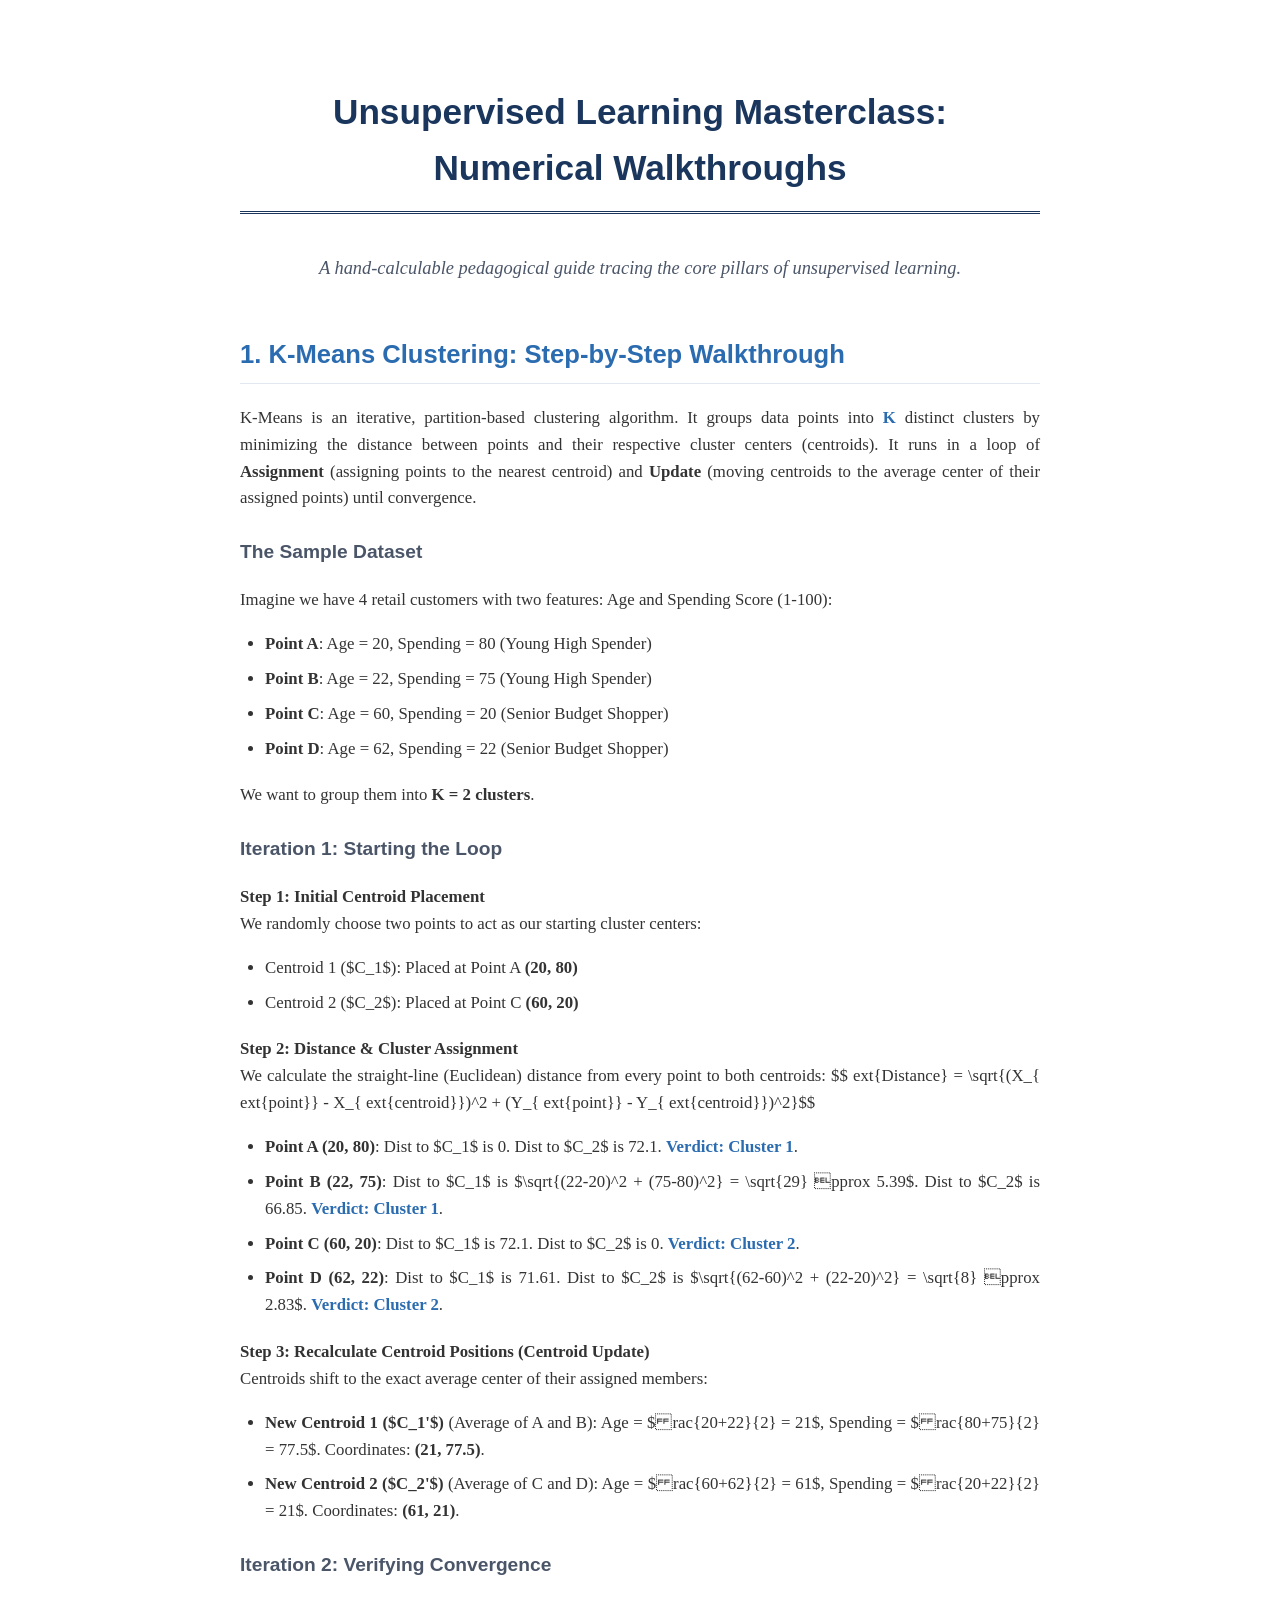
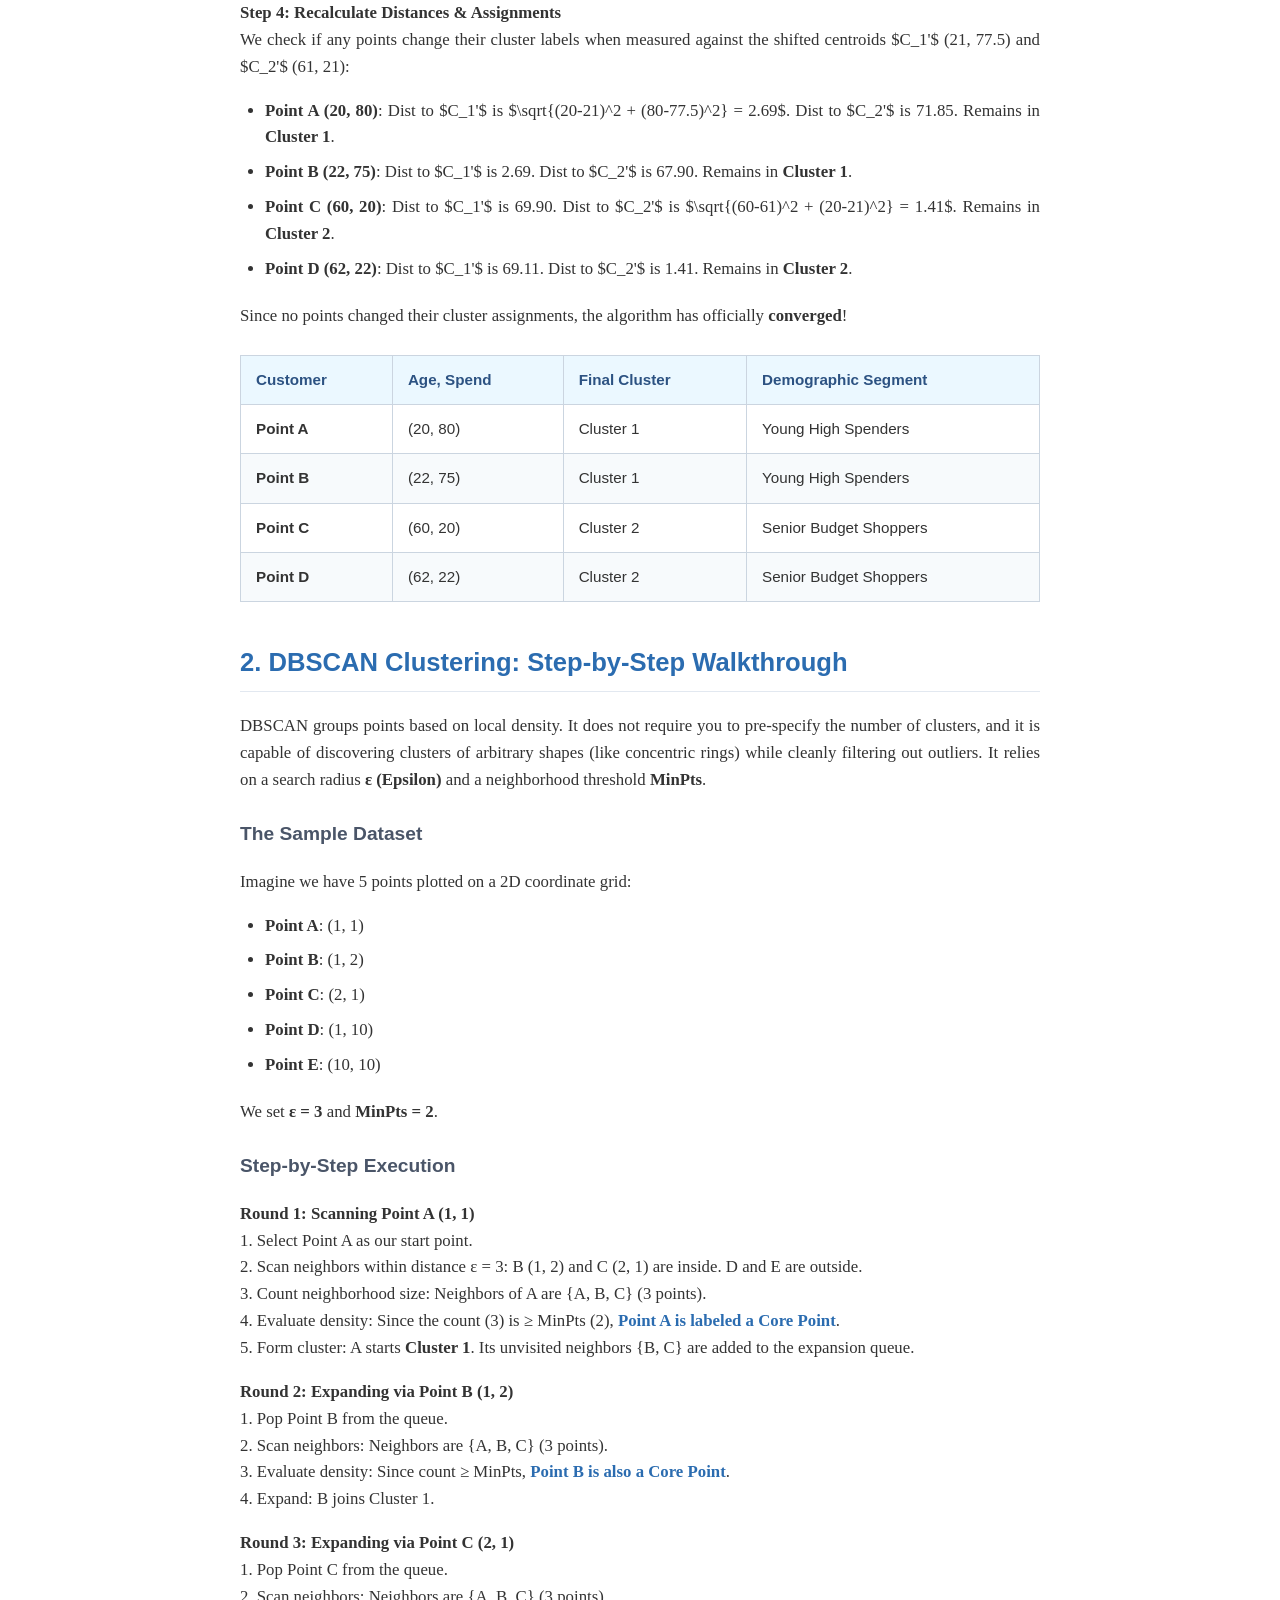
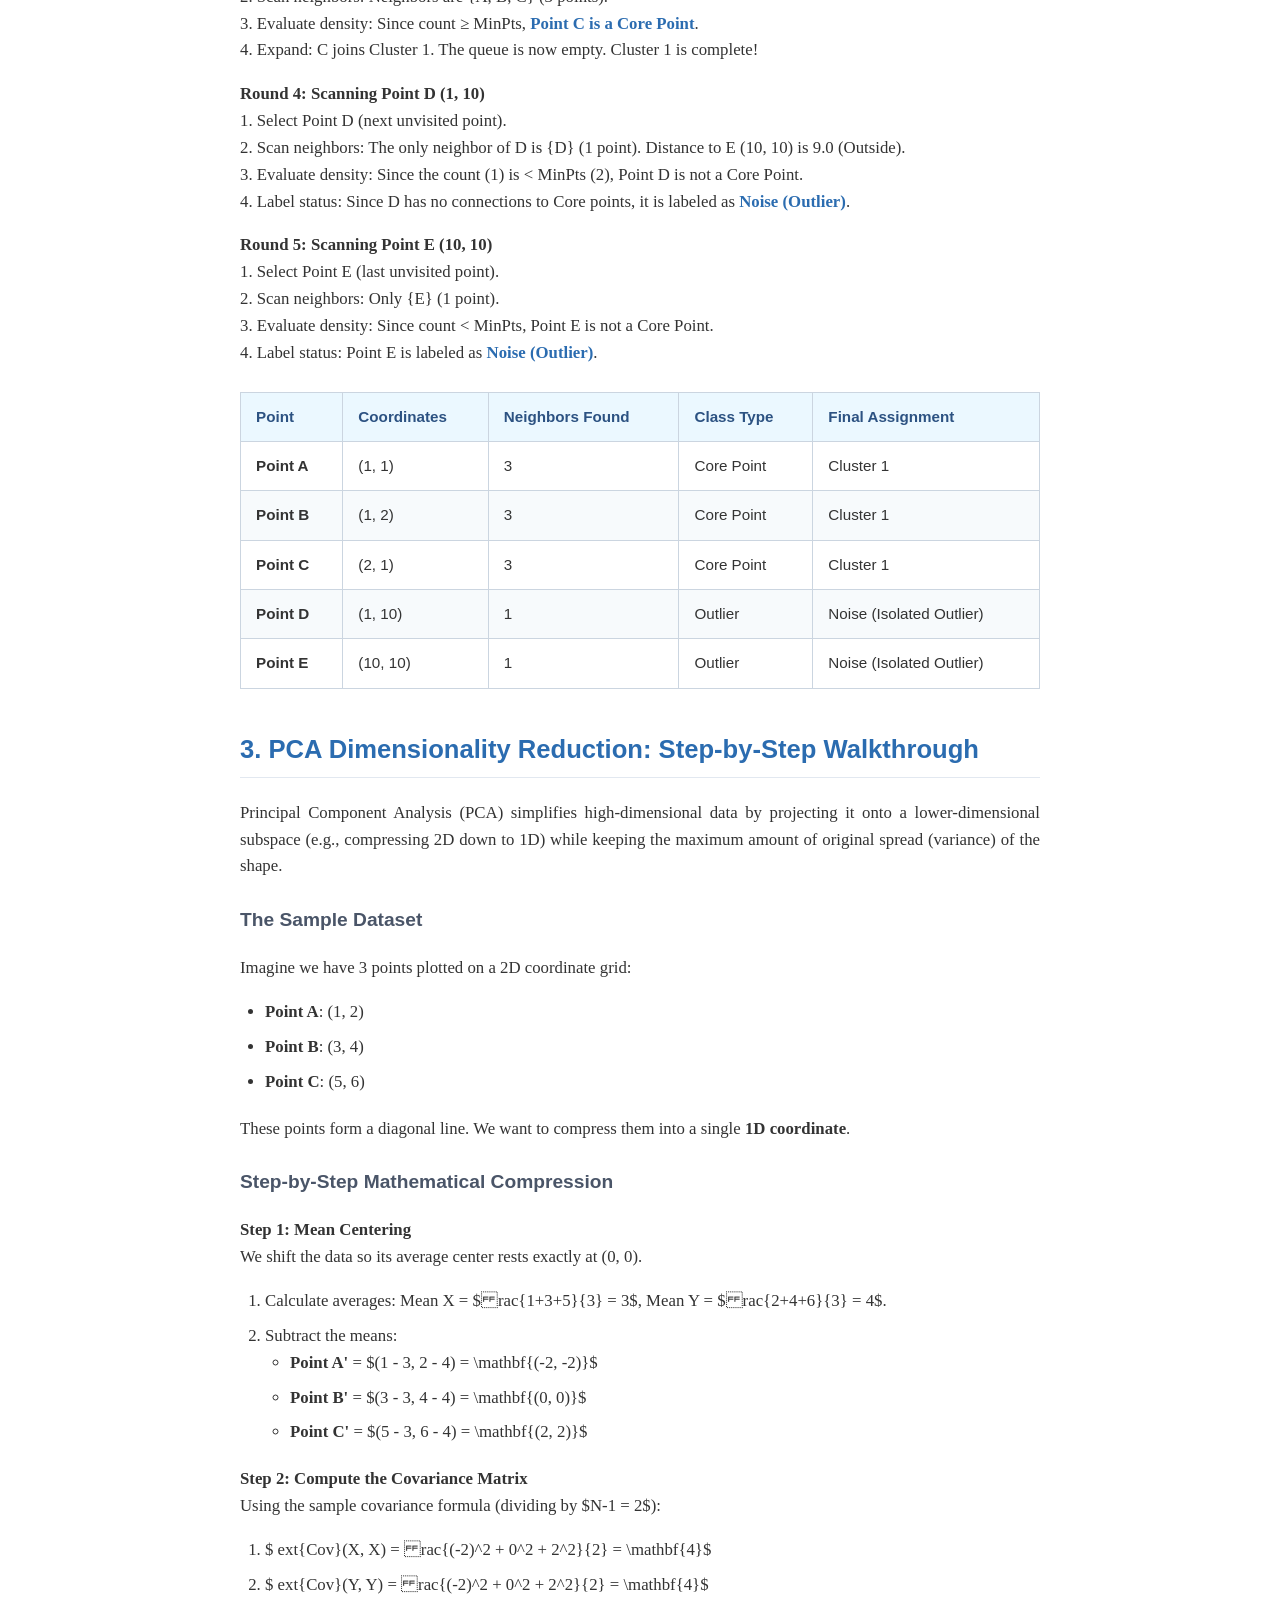
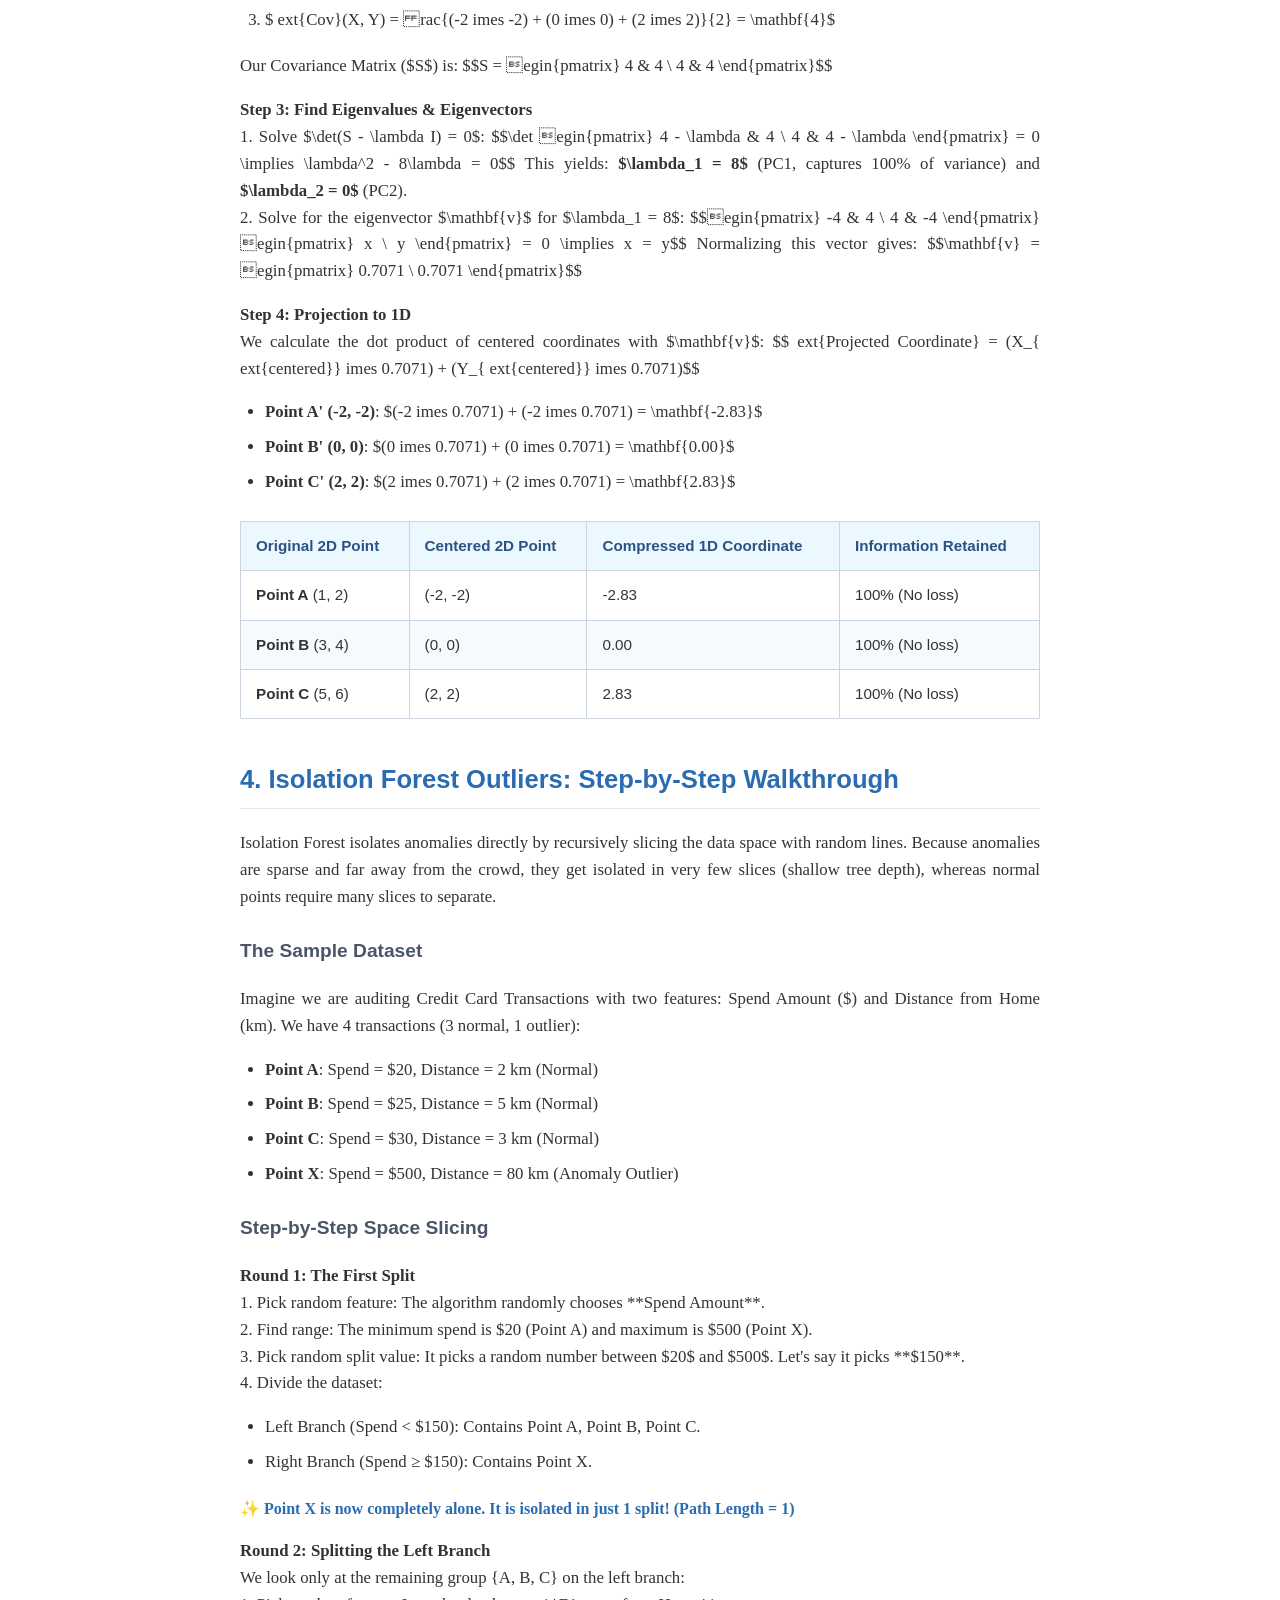
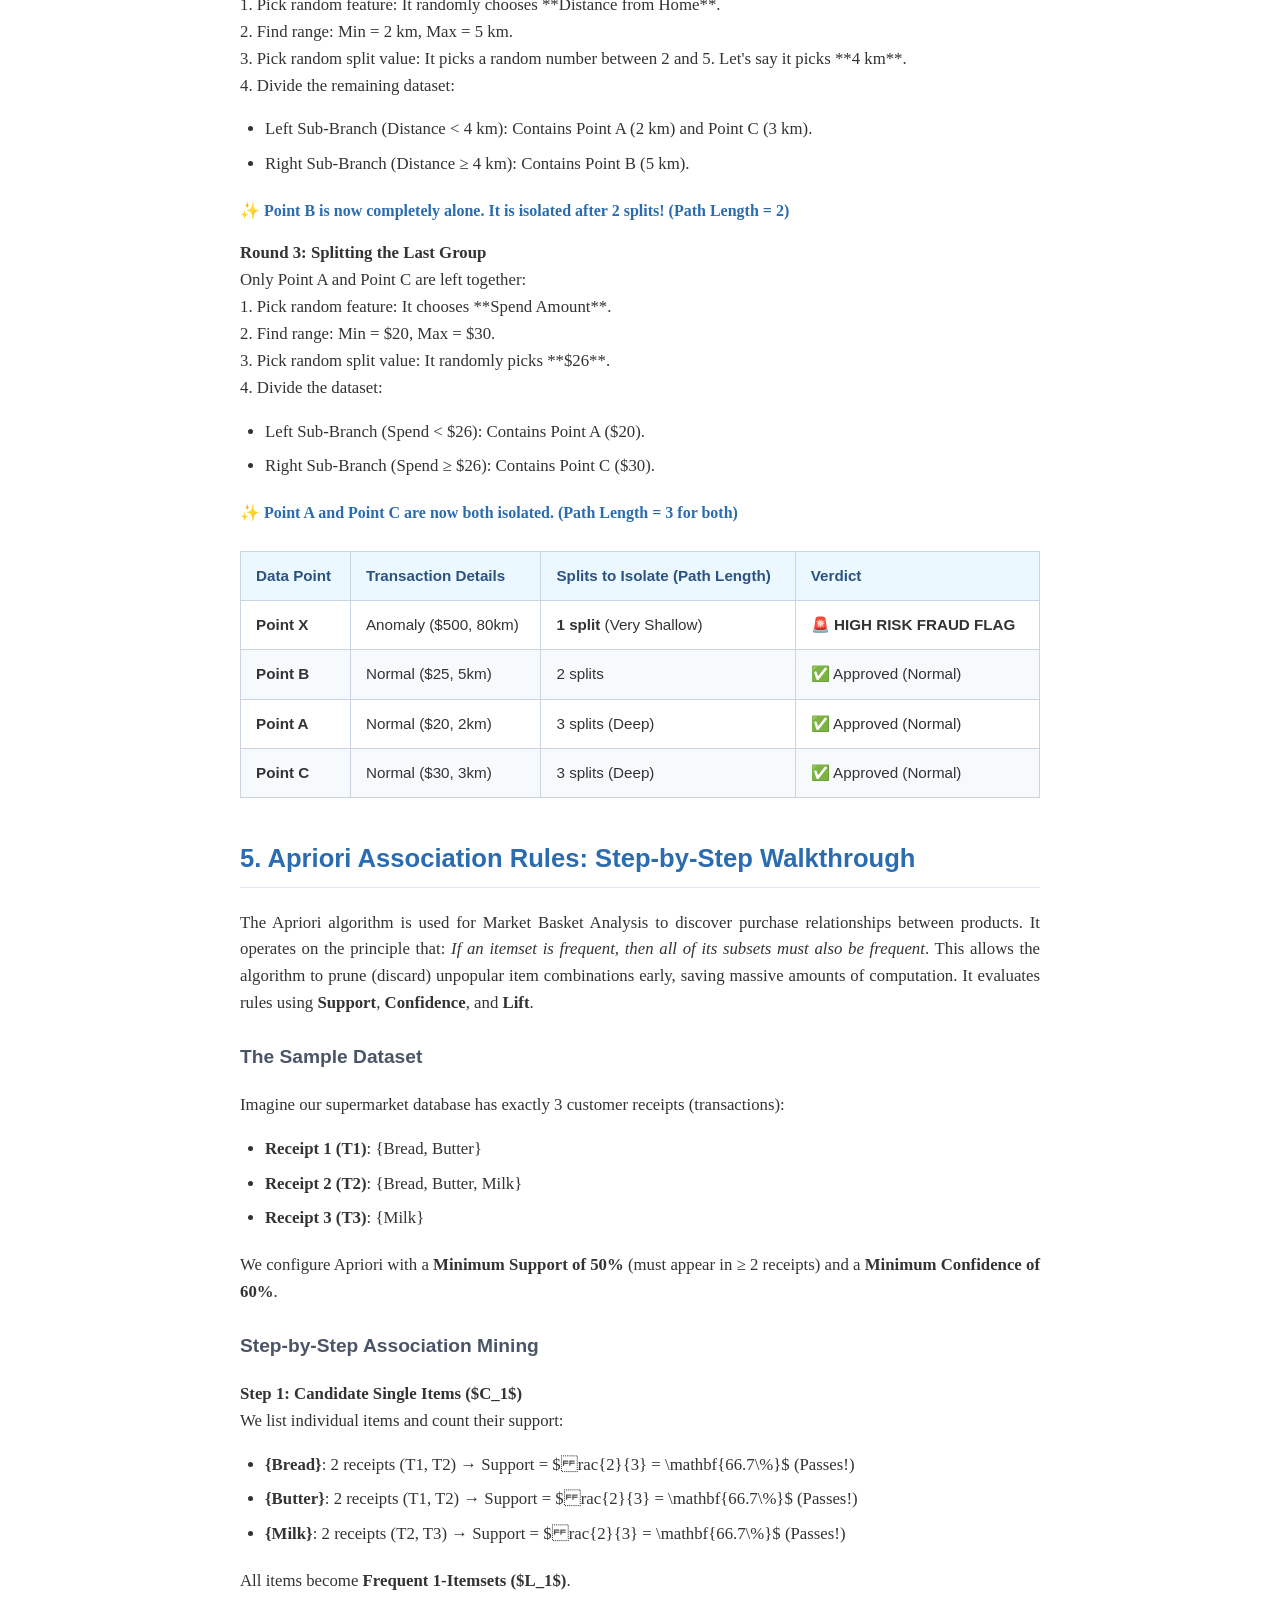
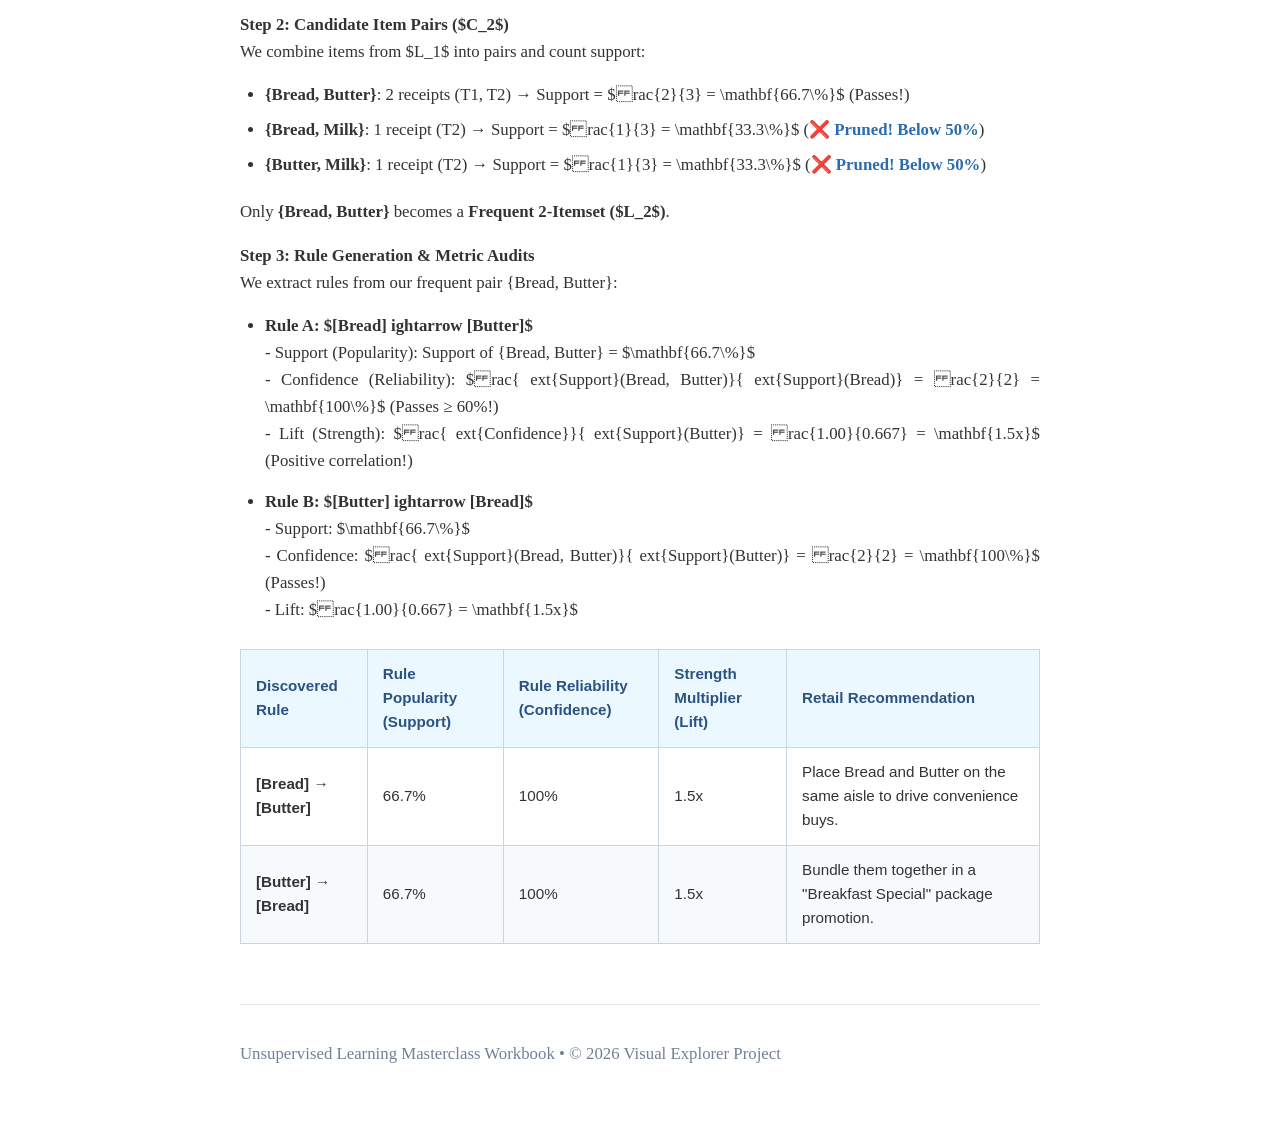
==== Unsupervised_Learning_Walkthroughs.html @ 0e4c9e14 "Initial commit: Complete Unsupervised Learning Explorer suite" ====
<!DOCTYPE html>
<html lang="en">
<head>
    <meta charset="UTF-8">
    <title>Unsupervised Learning Masterclass: Numerical Walkthroughs</title>
    <style>
        body {
            font-family: 'Georgia', 'Times New Roman', serif;
            line-height: 1.6;
            color: #333333;
            max-width: 800px;
            margin: 40px auto;
            padding: 20px;
            background-color: #ffffff;
        }
        h1 {
            font-family: 'Arial', sans-serif;
            color: #1a365d;
            text-align: center;
            border-bottom: 3px double #1a365d;
            padding-bottom: 15px;
            font-size: 2.2rem;
            margin-bottom: 40px;
        }
        h2 {
            font-family: 'Arial', sans-serif;
            color: #2b6cb0;
            border-bottom: 1px solid #e2e8f0;
            padding-bottom: 8px;
            margin-top: 40px;
            font-size: 1.6rem;
        }
        h3 {
            font-family: 'Arial', sans-serif;
            color: #4a5568;
            margin-top: 25px;
            font-size: 1.2rem;
        }
        p, li {
            font-size: 1.05rem;
            text-align: justify;
        }
        ul, ol {
            margin-bottom: 20px;
            padding-left: 25px;
        }
        li {
            margin-bottom: 8px;
        }
        .highlight {
            font-weight: bold;
            color: #2b6cb0;
        }
        .alert {
            background-color: #f7fafc;
            border-left: 4px solid #4299e1;
            padding: 15px;
            margin: 20px 0;
            font-style: italic;
        }
        table {
            width: 100%;
            border-collapse: collapse;
            margin: 25px 0;
            font-family: 'Arial', sans-serif;
            font-size: 0.95rem;
        }
        th, td {
            border: 1px solid #cbd5e0;
            padding: 12px 15px;
            text-align: left;
        }
        th {
            background-color: #ebf8ff;
            color: #2c5282;
            font-weight: bold;
        }
        tr:nth-child(even) {
            background-color: #f7fafc;
        }
        .page-break {
            page-break-before: always;
        }
        .footer {
            margin-top: 60px;
            text-align: center;
            font-size: 0.85rem;
            color: #718096;
            border-top: 1px solid #e2e8f0;
            padding-top: 20px;
        }
    </style>
</head>
<body>

    <h1>Unsupervised Learning Masterclass:<br>Numerical Walkthroughs</h1>
    
    <p style="font-size: 1.15rem; text-align: center; font-style: italic; color: #4a5568; margin-bottom: 50px;">
        A hand-calculable pedagogical guide tracing the core pillars of unsupervised learning.
    </p>

    <!-- SECTION 1: K-MEANS -->
    <h2>1. K-Means Clustering: Step-by-Step Walkthrough</h2>
    <p>
        K-Means is an iterative, partition-based clustering algorithm. It groups data points into 
        <span class="highlight">K</span> distinct clusters by minimizing the distance between points and their respective 
        cluster centers (centroids). It runs in a loop of <strong>Assignment</strong> (assigning points to the nearest centroid) 
        and <strong>Update</strong> (moving centroids to the average center of their assigned points) until convergence.
    </p>
    
    <h3>The Sample Dataset</h3>
    <p>Imagine we have 4 retail customers with two features: Age and Spending Score (1-100):</p>
    <ul>
        <li><strong>Point A</strong>: Age = 20, Spending = 80 (Young High Spender)</li>
        <li><strong>Point B</strong>: Age = 22, Spending = 75 (Young High Spender)</li>
        <li><strong>Point C</strong>: Age = 60, Spending = 20 (Senior Budget Shopper)</li>
        <li><strong>Point D</strong>: Age = 62, Spending = 22 (Senior Budget Shopper)</li>
    </ul>
    <p>We want to group them into <strong>K = 2 clusters</strong>.</p>

    <h3>Iteration 1: Starting the Loop</h3>
    <p><strong>Step 1: Initial Centroid Placement</strong><br>
       We randomly choose two points to act as our starting cluster centers:
    </p>
    <ul>
        <li>Centroid 1 ($C_1$): Placed at Point A <strong>(20, 80)</strong></li>
        <li>Centroid 2 ($C_2$): Placed at Point C <strong>(60, 20)</strong></li>
    </ul>

    <p><strong>Step 2: Distance & Cluster Assignment</strong><br>
       We calculate the straight-line (Euclidean) distance from every point to both centroids:
       $$	ext{Distance} = \sqrt{(X_{	ext{point}} - X_{	ext{centroid}})^2 + (Y_{	ext{point}} - Y_{	ext{centroid}})^2}$$
    </p>
    <ul>
        <li><strong>Point A (20, 80)</strong>: Dist to $C_1$ is 0. Dist to $C_2$ is 72.1. <span class="highlight">Verdict: Cluster 1</span>.</li>
        <li><strong>Point B (22, 75)</strong>: Dist to $C_1$ is $\sqrt{(22-20)^2 + (75-80)^2} = \sqrt{29} pprox 5.39$. Dist to $C_2$ is 66.85. <span class="highlight">Verdict: Cluster 1</span>.</li>
        <li><strong>Point C (60, 20)</strong>: Dist to $C_1$ is 72.1. Dist to $C_2$ is 0. <span class="highlight">Verdict: Cluster 2</span>.</li>
        <li><strong>Point D (62, 22)</strong>: Dist to $C_1$ is 71.61. Dist to $C_2$ is $\sqrt{(62-60)^2 + (22-20)^2} = \sqrt{8} pprox 2.83$. <span class="highlight">Verdict: Cluster 2</span>.</li>
    </ul>

    <p><strong>Step 3: Recalculate Centroid Positions (Centroid Update)</strong><br>
       Centroids shift to the exact average center of their assigned members:
    </p>
    <ul>
        <li><strong>New Centroid 1 ($C_1'$)</strong> (Average of A and B): Age = $rac{20+22}{2} = 21$, Spending = $rac{80+75}{2} = 77.5$. Coordinates: <strong>(21, 77.5)</strong>.</li>
        <li><strong>New Centroid 2 ($C_2'$)</strong> (Average of C and D): Age = $rac{60+62}{2} = 61$, Spending = $rac{20+22}{2} = 21$. Coordinates: <strong>(61, 21)</strong>.</li>
    </ul>

    <h3>Iteration 2: Verifying Convergence</h3>
    <p><strong>Step 4: Recalculate Distances & Assignments</strong><br>
       We check if any points change their cluster labels when measured against the shifted centroids $C_1'$ (21, 77.5) and $C_2'$ (61, 21):
    </p>
    <ul>
        <li><strong>Point A (20, 80)</strong>: Dist to $C_1'$ is $\sqrt{(20-21)^2 + (80-77.5)^2} = 2.69$. Dist to $C_2'$ is 71.85. Remains in <strong>Cluster 1</strong>.</li>
        <li><strong>Point B (22, 75)</strong>: Dist to $C_1'$ is 2.69. Dist to $C_2'$ is 67.90. Remains in <strong>Cluster 1</strong>.</li>
        <li><strong>Point C (60, 20)</strong>: Dist to $C_1'$ is 69.90. Dist to $C_2'$ is $\sqrt{(60-61)^2 + (20-21)^2} = 1.41$. Remains in <strong>Cluster 2</strong>.</li>
        <li><strong>Point D (62, 22)</strong>: Dist to $C_1'$ is 69.11. Dist to $C_2'$ is 1.41. Remains in <strong>Cluster 2</strong>.</li>
    </ul>

    <p>Since no points changed their cluster assignments, the algorithm has officially <strong>converged</strong>!</p>

    <table>
        <thead>
            <tr>
                <th>Customer</th>
                <th>Age, Spend</th>
                <th>Final Cluster</th>
                <th>Demographic Segment</th>
            </tr>
        </thead>
        <tbody>
            <tr>
                <td><strong>Point A</strong></td>
                <td>(20, 80)</td>
                <td>Cluster 1</td>
                <td>Young High Spenders</td>
            </tr>
            <tr>
                <td><strong>Point B</strong></td>
                <td>(22, 75)</td>
                <td>Cluster 1</td>
                <td>Young High Spenders</td>
            </tr>
            <tr>
                <td><strong>Point C</strong></td>
                <td>(60, 20)</td>
                <td>Cluster 2</td>
                <td>Senior Budget Shoppers</td>
            </tr>
            <tr>
                <td><strong>Point D</strong></td>
                <td>(62, 22)</td>
                <td>Cluster 2</td>
                <td>Senior Budget Shoppers</td>
            </tr>
        </tbody>
    </table>

    <div class="page-break"></div>

    <!-- SECTION 2: DBSCAN -->
    <h2>2. DBSCAN Clustering: Step-by-Step Walkthrough</h2>
    <p>
        DBSCAN groups points based on local density. It does not require you to pre-specify the number of clusters, 
        and it is capable of discovering clusters of arbitrary shapes (like concentric rings) while cleanly filtering out outliers.
        It relies on a search radius <strong>&epsilon; (Epsilon)</strong> and a neighborhood threshold <strong>MinPts</strong>.
    </p>
    
    <h3>The Sample Dataset</h3>
    <p>Imagine we have 5 points plotted on a 2D coordinate grid:</p>
    <ul>
        <li><strong>Point A</strong>: (1, 1)</li>
        <li><strong>Point B</strong>: (1, 2)</li>
        <li><strong>Point C</strong>: (2, 1)</li>
        <li><strong>Point D</strong>: (1, 10)</li>
        <li><strong>Point E</strong>: (10, 10)</li>
    </ul>
    <p>We set <strong>&epsilon; = 3</strong> and <strong>MinPts = 2</strong>.</p>

    <h3>Step-by-Step Execution</h3>
    <p><strong>Round 1: Scanning Point A (1, 1)</strong><br>
       1. Select Point A as our start point.<br>
       2. Scan neighbors within distance &epsilon; = 3: B (1, 2) and C (2, 1) are inside. D and E are outside.<br>
       3. Count neighborhood size: Neighbors of A are {A, B, C} (3 points).<br>
       4. Evaluate density: Since the count (3) is &ge; MinPts (2), <span class="highlight">Point A is labeled a Core Point</span>.<br>
       5. Form cluster: A starts <strong>Cluster 1</strong>. Its unvisited neighbors {B, C} are added to the expansion queue.
    </p>
    
    <p><strong>Round 2: Expanding via Point B (1, 2)</strong><br>
       1. Pop Point B from the queue.<br>
       2. Scan neighbors: Neighbors are {A, B, C} (3 points).<br>
       3. Evaluate density: Since count &ge; MinPts, <span class="highlight">Point B is also a Core Point</span>.<br>
       4. Expand: B joins Cluster 1.
    </p>

    <p><strong>Round 3: Expanding via Point C (2, 1)</strong><br>
       1. Pop Point C from the queue.<br>
       2. Scan neighbors: Neighbors are {A, B, C} (3 points).<br>
       3. Evaluate density: Since count &ge; MinPts, <span class="highlight">Point C is a Core Point</span>.<br>
       4. Expand: C joins Cluster 1. The queue is now empty. Cluster 1 is complete!
    </p>

    <p><strong>Round 4: Scanning Point D (1, 10)</strong><br>
       1. Select Point D (next unvisited point).<br>
       2. Scan neighbors: The only neighbor of D is {D} (1 point). Distance to E (10, 10) is 9.0 (Outside).<br>
       3. Evaluate density: Since the count (1) is < MinPts (2), Point D is not a Core Point.<br>
       4. Label status: Since D has no connections to Core points, it is labeled as <span class="highlight">Noise (Outlier)</span>.
    </p>

    <p><strong>Round 5: Scanning Point E (10, 10)</strong><br>
       1. Select Point E (last unvisited point).<br>
       2. Scan neighbors: Only {E} (1 point).<br>
       3. Evaluate density: Since count < MinPts, Point E is not a Core Point.<br>
       4. Label status: Point E is labeled as <span class="highlight">Noise (Outlier)</span>.
    </p>

    <table>
        <thead>
            <tr>
                <th>Point</th>
                <th>Coordinates</th>
                <th>Neighbors Found</th>
                <th>Class Type</th>
                <th>Final Assignment</th>
            </tr>
        </thead>
        <tbody>
            <tr>
                <td><strong>Point A</strong></td>
                <td>(1, 1)</td>
                <td>3</td>
                <td>Core Point</td>
                <td>Cluster 1</td>
            </tr>
            <tr>
                <td><strong>Point B</strong></td>
                <td>(1, 2)</td>
                <td>3</td>
                <td>Core Point</td>
                <td>Cluster 1</td>
            </tr>
            <tr>
                <td><strong>Point C</strong></td>
                <td>(2, 1)</td>
                <td>3</td>
                <td>Core Point</td>
                <td>Cluster 1</td>
            </tr>
            <tr>
                <td><strong>Point D</strong></td>
                <td>(1, 10)</td>
                <td>1</td>
                <td>Outlier</td>
                <td>Noise (Isolated Outlier)</td>
            </tr>
            <tr>
                <td><strong>Point E</strong></td>
                <td>(10, 10)</td>
                <td>1</td>
                <td>Outlier</td>
                <td>Noise (Isolated Outlier)</td>
            </tr>
        </tbody>
    </table>

    <div class="page-break"></div>

    <!-- SECTION 3: PCA -->
    <h2>3. PCA Dimensionality Reduction: Step-by-Step Walkthrough</h2>
    <p>
        Principal Component Analysis (PCA) simplifies high-dimensional data by projecting it onto a 
        lower-dimensional subspace (e.g., compressing 2D down to 1D) while keeping the maximum amount of 
        original spread (variance) of the shape.
    </p>
    
    <h3>The Sample Dataset</h3>
    <p>Imagine we have 3 points plotted on a 2D coordinate grid:</p>
    <ul>
        <li><strong>Point A</strong>: (1, 2)</li>
        <li><strong>Point B</strong>: (3, 4)</li>
        <li><strong>Point C</strong>: (5, 6)</li>
    </ul>
    <p>These points form a diagonal line. We want to compress them into a single <strong>1D coordinate</strong>.</p>

    <h3>Step-by-Step Mathematical Compression</h3>
    <p><strong>Step 1: Mean Centering</strong><br>
       We shift the data so its average center rests exactly at (0, 0).
    </p>
    <ol>
        <li>Calculate averages: Mean X = $rac{1+3+5}{3} = 3$, Mean Y = $rac{2+4+6}{3} = 4$.</li>
        <li>Subtract the means:
            <ul>
                <li><strong>Point A'</strong> = $(1 - 3, 2 - 4) = \mathbf{(-2, -2)}$</li>
                <li><strong>Point B'</strong> = $(3 - 3, 4 - 4) = \mathbf{(0, 0)}$</li>
                <li><strong>Point C'</strong> = $(5 - 3, 6 - 4) = \mathbf{(2, 2)}$</li>
            </ul>
        </li>
    </ol>

    <p><strong>Step 2: Compute the Covariance Matrix</strong><br>
       Using the sample covariance formula (dividing by $N-1 = 2$):
    </p>
    <ol>
        <li>$	ext{Cov}(X, X) = rac{(-2)^2 + 0^2 + 2^2}{2} = \mathbf{4}$</li>
        <li>$	ext{Cov}(Y, Y) = rac{(-2)^2 + 0^2 + 2^2}{2} = \mathbf{4}$</li>
        <li>$	ext{Cov}(X, Y) = rac{(-2 	imes -2) + (0 	imes 0) + (2 	imes 2)}{2} = \mathbf{4}$</li>
    </ol>
    <p>Our Covariance Matrix ($S$) is:
       $$S = egin{pmatrix} 4 & 4 \ 4 & 4 \end{pmatrix}$$
    </p>

    <p><strong>Step 3: Find Eigenvalues & Eigenvectors</strong><br>
       1. Solve $\det(S - \lambda I) = 0$:
          $$\det egin{pmatrix} 4 - \lambda & 4 \ 4 & 4 - \lambda \end{pmatrix} = 0 \implies \lambda^2 - 8\lambda = 0$$
          This yields: <strong>$\lambda_1 = 8$</strong> (PC1, captures 100% of variance) and <strong>$\lambda_2 = 0$</strong> (PC2).<br>
       2. Solve for the eigenvector $\mathbf{v}$ for $\lambda_1 = 8$:
          $$egin{pmatrix} -4 & 4 \ 4 & -4 \end{pmatrix} egin{pmatrix} x \ y \end{pmatrix} = 0 \implies x = y$$
          Normalizing this vector gives:
          $$\mathbf{v} = egin{pmatrix} 0.7071 \ 0.7071 \end{pmatrix}$$
    </p>

    <p><strong>Step 4: Projection to 1D</strong><br>
       We calculate the dot product of centered coordinates with $\mathbf{v}$:
       $$	ext{Projected Coordinate} = (X_{	ext{centered}} 	imes 0.7071) + (Y_{	ext{centered}} 	imes 0.7071)$$
    </p>
    <ul>
        <li><strong>Point A' (-2, -2)</strong>: $(-2 	imes 0.7071) + (-2 	imes 0.7071) = \mathbf{-2.83}$</li>
        <li><strong>Point B' (0, 0)</strong>: $(0 	imes 0.7071) + (0 	imes 0.7071) = \mathbf{0.00}$</li>
        <li><strong>Point C' (2, 2)</strong>: $(2 	imes 0.7071) + (2 	imes 0.7071) = \mathbf{2.83}$</li>
    </ul>

    <table>
        <thead>
            <tr>
                <th>Original 2D Point</th>
                <th>Centered 2D Point</th>
                <th>Compressed 1D Coordinate</th>
                <th>Information Retained</th>
            </tr>
        </thead>
        <tbody>
            <tr>
                <td><strong>Point A</strong> (1, 2)</td>
                <td>(-2, -2)</td>
                <td>-2.83</td>
                <td>100% (No loss)</td>
            </tr>
            <tr>
                <td><strong>Point B</strong> (3, 4)</td>
                <td>(0, 0)</td>
                <td>0.00</td>
                <td>100% (No loss)</td>
            </tr>
            <tr>
                <td><strong>Point C</strong> (5, 6)</td>
                <td>(2, 2)</td>
                <td>2.83</td>
                <td>100% (No loss)</td>
            </tr>
        </tbody>
    </table>

    <div class="page-break"></div>

    <!-- SECTION 4: ISOLATION FOREST -->
    <h2>4. Isolation Forest Outliers: Step-by-Step Walkthrough</h2>
    <p>
        Isolation Forest isolates anomalies directly by recursively slicing the data space with random lines. 
        Because anomalies are sparse and far away from the crowd, they get isolated in very few slices (shallow tree depth), 
        whereas normal points require many slices to separate.
    </p>
    
    <h3>The Sample Dataset</h3>
    <p>Imagine we are auditing Credit Card Transactions with two features: Spend Amount ($) and Distance from Home (km). 
       We have 4 transactions (3 normal, 1 outlier):
    </p>
    <ul>
        <li><strong>Point A</strong>: Spend = $20, Distance = 2 km (Normal)</li>
        <li><strong>Point B</strong>: Spend = $25, Distance = 5 km (Normal)</li>
        <li><strong>Point C</strong>: Spend = $30, Distance = 3 km (Normal)</li>
        <li><strong>Point X</strong>: Spend = $500, Distance = 80 km (Anomaly Outlier)</li>
    </ul>

    <h3>Step-by-Step Space Slicing</h3>
    <p><strong>Round 1: The First Split</strong><br>
       1. Pick random feature: The algorithm randomly chooses **Spend Amount**.<br>
       2. Find range: The minimum spend is $20 (Point A) and maximum is $500 (Point X).<br>
       3. Pick random split value: It picks a random number between $20$ and $500$. Let's say it picks **$150**.<br>
       4. Divide the dataset:
          <ul>
              <li>Left Branch (Spend < $150): Contains Point A, Point B, Point C.</li>
              <li>Right Branch (Spend &ge; $150): Contains Point X.</li>
          </ul>
       <span class="highlight">✨ Point X is now completely alone. It is isolated in just 1 split! (Path Length = 1)</span>
    </p>
    
    <p><strong>Round 2: Splitting the Left Branch</strong><br>
       We look only at the remaining group {A, B, C} on the left branch:<br>
       1. Pick random feature: It randomly chooses **Distance from Home**.<br>
       2. Find range: Min = 2 km, Max = 5 km.<br>
       3. Pick random split value: It picks a random number between 2 and 5. Let's say it picks **4 km**.<br>
       4. Divide the remaining dataset:
          <ul>
              <li>Left Sub-Branch (Distance < 4 km): Contains Point A (2 km) and Point C (3 km).</li>
              <li>Right Sub-Branch (Distance &ge; 4 km): Contains Point B (5 km).</li>
          </ul>
       <span class="highlight">✨ Point B is now completely alone. It is isolated after 2 splits! (Path Length = 2)</span>
    </p>

    <p><strong>Round 3: Splitting the Last Group</strong><br>
       Only Point A and Point C are left together:<br>
       1. Pick random feature: It chooses **Spend Amount**.<br>
       2. Find range: Min = $20, Max = $30.<br>
       3. Pick random split value: It randomly picks **$26**.<br>
       4. Divide the dataset:
          <ul>
              <li>Left Sub-Branch (Spend < $26): Contains Point A ($20).</li>
              <li>Right Sub-Branch (Spend &ge; $26): Contains Point C ($30).</li>
          </ul>
       <span class="highlight">✨ Point A and Point C are now both isolated. (Path Length = 3 for both)</span>
    </p>

    <table>
        <thead>
            <tr>
                <th>Data Point</th>
                <th>Transaction Details</th>
                <th>Splits to Isolate (Path Length)</th>
                <th>Verdict</th>
            </tr>
        </thead>
        <tbody>
            <tr>
                <td><strong>Point X</strong></td>
                <td>Anomaly ($500, 80km)</td>
                <td><strong>1 split</strong> (Very Shallow)</td>
                <td>🚨 <strong>HIGH RISK FRAUD FLAG</strong></td>
            </tr>
            <tr>
                <td><strong>Point B</strong></td>
                <td>Normal ($25, 5km)</td>
                <td>2 splits</td>
                <td>✅ Approved (Normal)</td>
            </tr>
            <tr>
                <td><strong>Point A</strong></td>
                <td>Normal ($20, 2km)</td>
                <td>3 splits (Deep)</td>
                <td>✅ Approved (Normal)</td>
            </tr>
            <tr>
                <td><strong>Point C</strong></td>
                <td>Normal ($30, 3km)</td>
                <td>3 splits (Deep)</td>
                <td>✅ Approved (Normal)</td>
            </tr>
        </tbody>
    </table>

    <div class="page-break"></div>

    <!-- SECTION 5: APRIORI -->
    <h2>5. Apriori Association Rules: Step-by-Step Walkthrough</h2>
    <p>
        The Apriori algorithm is used for Market Basket Analysis to discover purchase relationships between products. 
        It operates on the principle that: <em>If an itemset is frequent, then all of its subsets must also be frequent</em>. 
        This allows the algorithm to prune (discard) unpopular item combinations early, saving massive amounts of computation.
        It evaluates rules using <strong>Support</strong>, <strong>Confidence</strong>, and <strong>Lift</strong>.
    </p>
    
    <h3>The Sample Dataset</h3>
    <p>Imagine our supermarket database has exactly 3 customer receipts (transactions):</p>
    <ul>
        <li><strong>Receipt 1 (T1)</strong>: {Bread, Butter}</li>
        <li><strong>Receipt 2 (T2)</strong>: {Bread, Butter, Milk}</li>
        <li><strong>Receipt 3 (T3)</strong>: {Milk}</li>
    </ul>
    <p>We configure Apriori with a <strong>Minimum Support of 50%</strong> (must appear in &ge; 2 receipts) and a <strong>Minimum Confidence of 60%</strong>.</p>

    <h3>Step-by-Step Association Mining</h3>
    <p><strong>Step 1: Candidate Single Items ($C_1$)</strong><br>
       We list individual items and count their support:
    </p>
    <ul>
        <li><strong>{Bread}</strong>: 2 receipts (T1, T2) &rarr; Support = $rac{2}{3} = \mathbf{66.7\%}$ (Passes!)</li>
        <li><strong>{Butter}</strong>: 2 receipts (T1, T2) &rarr; Support = $rac{2}{3} = \mathbf{66.7\%}$ (Passes!)</li>
        <li><strong>{Milk}</strong>: 2 receipts (T2, T3) &rarr; Support = $rac{2}{3} = \mathbf{66.7\%}$ (Passes!)</li>
    </ul>
    <p>All items become <strong>Frequent 1-Itemsets ($L_1$)</strong>.</p>

    <p><strong>Step 2: Candidate Item Pairs ($C_2$)</strong><br>
       We combine items from $L_1$ into pairs and count support:
    </p>
    <ul>
        <li><strong>{Bread, Butter}</strong>: 2 receipts (T1, T2) &rarr; Support = $rac{2}{3} = \mathbf{66.7\%}$ (Passes!)</li>
        <li><strong>{Bread, Milk}</strong>: 1 receipt (T2) &rarr; Support = $rac{1}{3} = \mathbf{33.3\%}$ (<span class="highlight">❌ Pruned! Below 50%</span>)</li>
        <li><strong>{Butter, Milk}</strong>: 1 receipt (T2) &rarr; Support = $rac{1}{3} = \mathbf{33.3\%}$ (<span class="highlight">❌ Pruned! Below 50%</span>)</li>
    </ul>
    <p>Only <strong>{Bread, Butter}</strong> becomes a <strong>Frequent 2-Itemset ($L_2$)</strong>.</p>

    <p><strong>Step 3: Rule Generation & Metric Audits</strong><br>
       We extract rules from our frequent pair {Bread, Butter}:
    </p>
    <ul>
        <li><strong>Rule A: $[Bread] ightarrow [Butter]$</strong><br>
            - Support (Popularity): Support of {Bread, Butter} = $\mathbf{66.7\%}$<br>
            - Confidence (Reliability): $rac{	ext{Support}(Bread, Butter)}{	ext{Support}(Bread)} = rac{2}{2} = \mathbf{100\%}$ (Passes &ge; 60%!)<br>
            - Lift (Strength): $rac{	ext{Confidence}}{	ext{Support}(Butter)} = rac{1.00}{0.667} = \mathbf{1.5x}$ (Positive correlation!)
        </li>
        <li style="margin-top: 15px;"><strong>Rule B: $[Butter] ightarrow [Bread]$</strong><br>
            - Support: $\mathbf{66.7\%}$<br>
            - Confidence: $rac{	ext{Support}(Bread, Butter)}{	ext{Support}(Butter)} = rac{2}{2} = \mathbf{100\%}$ (Passes!)<br>
            - Lift: $rac{1.00}{0.667} = \mathbf{1.5x}$
        </li>
    </ul>

    <table>
        <thead>
            <tr>
                <th>Discovered Rule</th>
                <th>Rule Popularity (Support)</th>
                <th>Rule Reliability (Confidence)</th>
                <th>Strength Multiplier (Lift)</th>
                <th>Retail Recommendation</th>
            </tr>
        </thead>
        <tbody>
            <tr>
                <td><strong>[Bread] &rarr; [Butter]</strong></td>
                <td>66.7%</td>
                <td>100%</td>
                <td>1.5x</td>
                <td>Place Bread and Butter on the same aisle to drive convenience buys.</td>
            </tr>
            <tr>
                <td><strong>[Butter] &rarr; [Bread]</strong></td>
                <td>66.7%</td>
                <td>100%</td>
                <td>1.5x</td>
                <td>Bundle them together in a "Breakfast Special" package promotion.</td>
            </tr>
        </tbody>
    </table>

    <div class="footer">
        <p>Unsupervised Learning Masterclass Workbook &bull; &copy; 2026 Visual Explorer Project</p>
    </div>

</body>
</html>
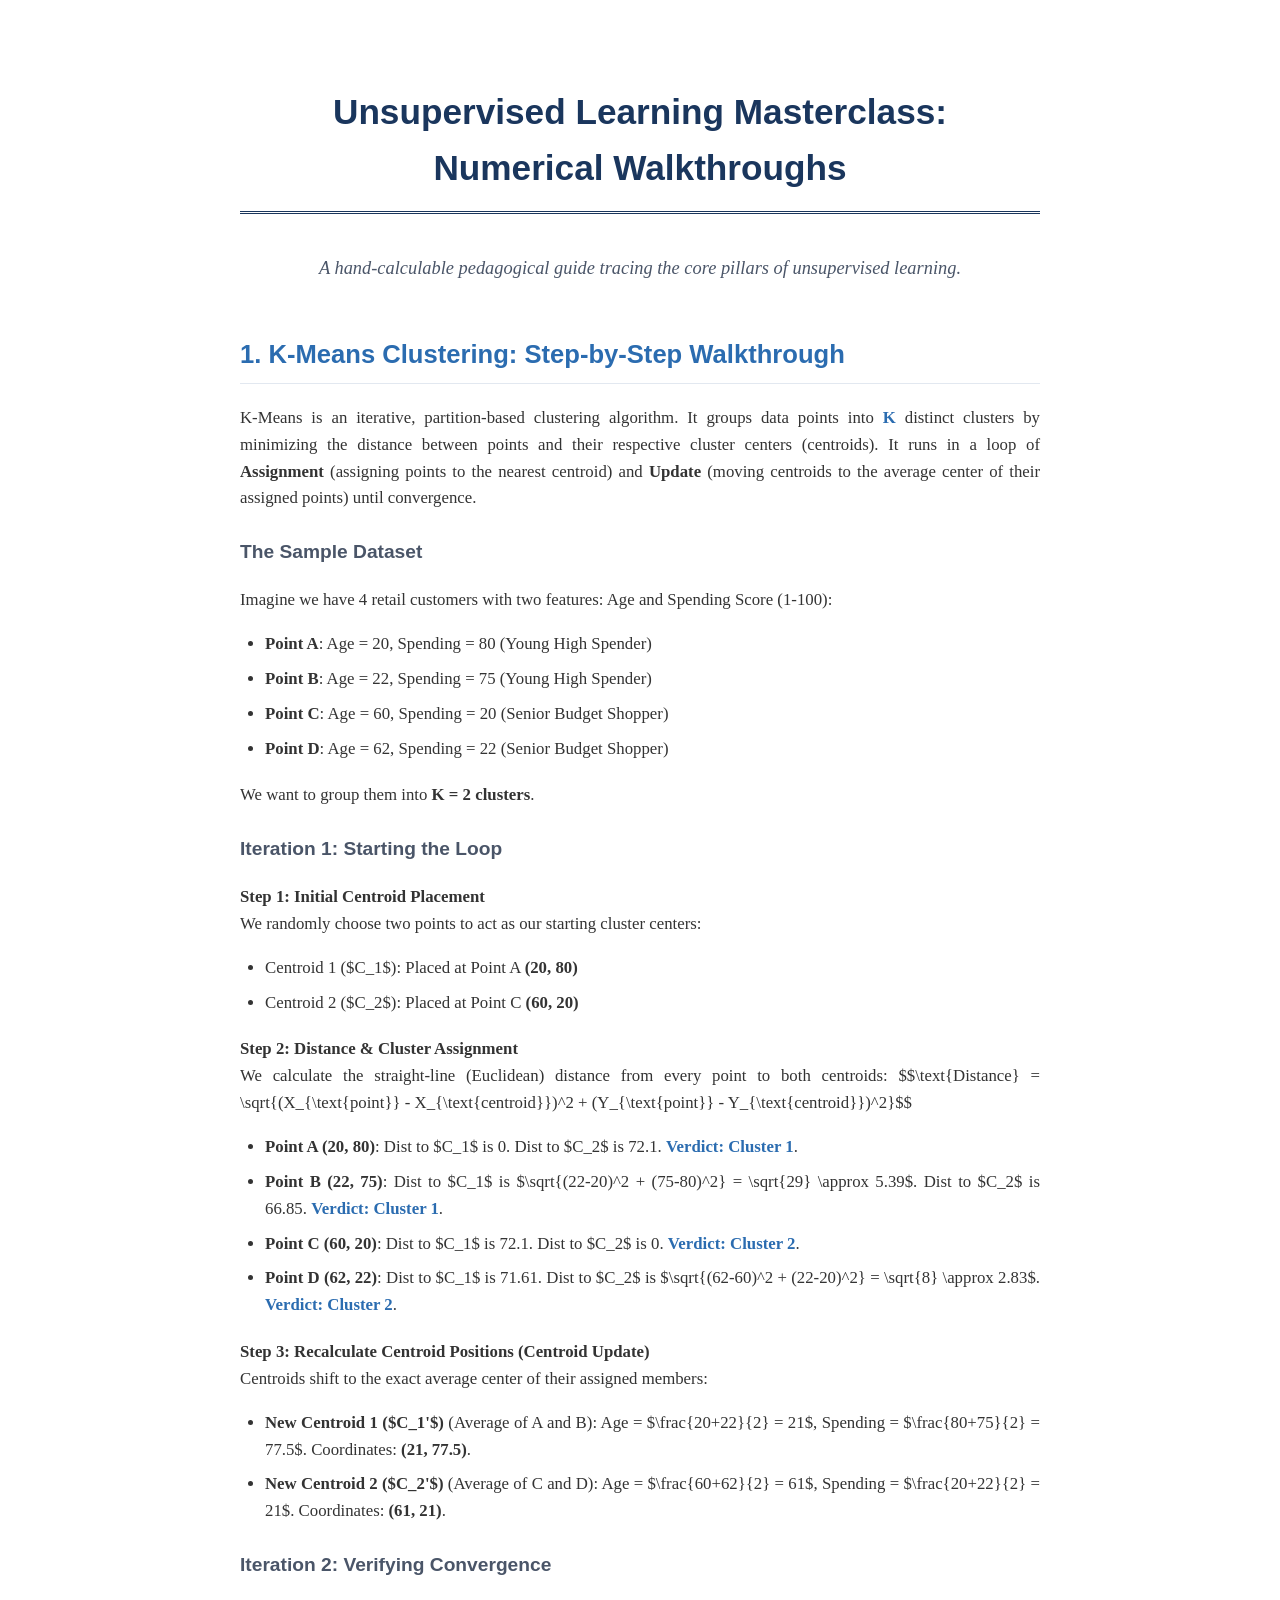
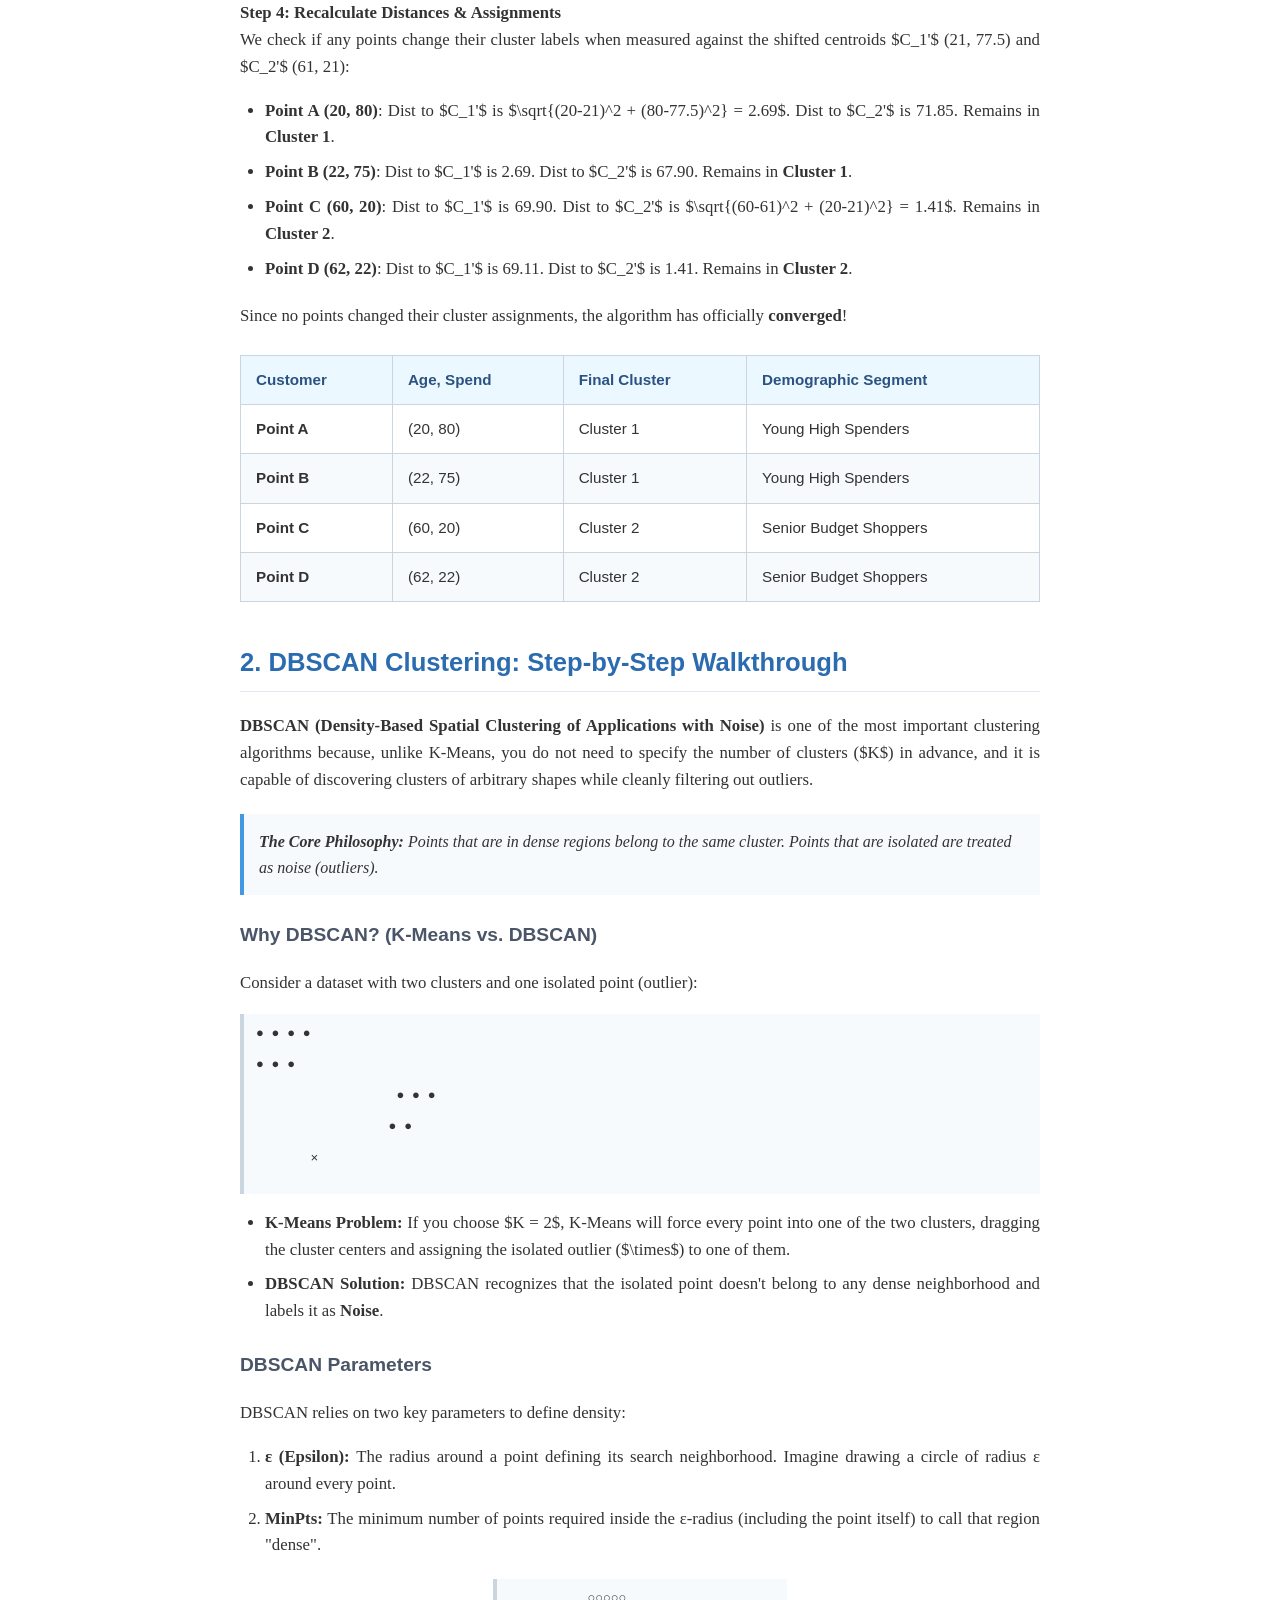
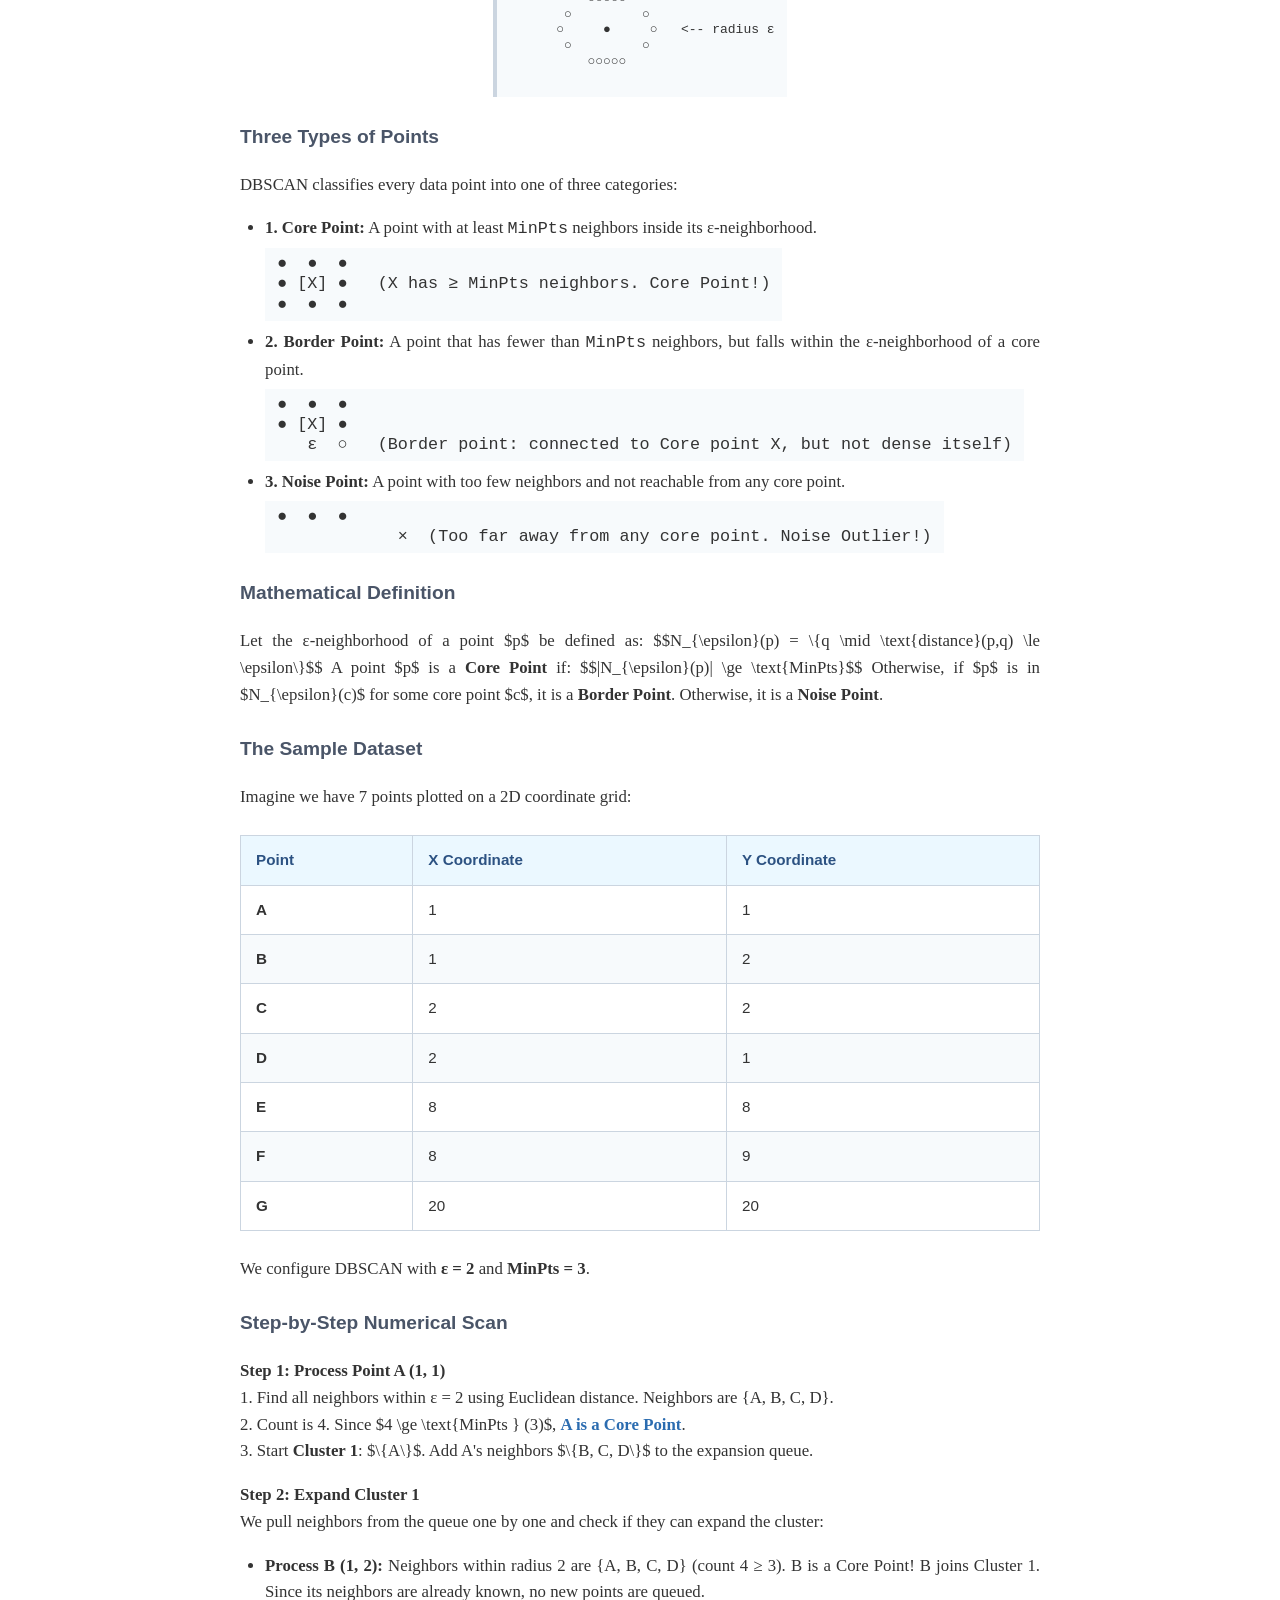
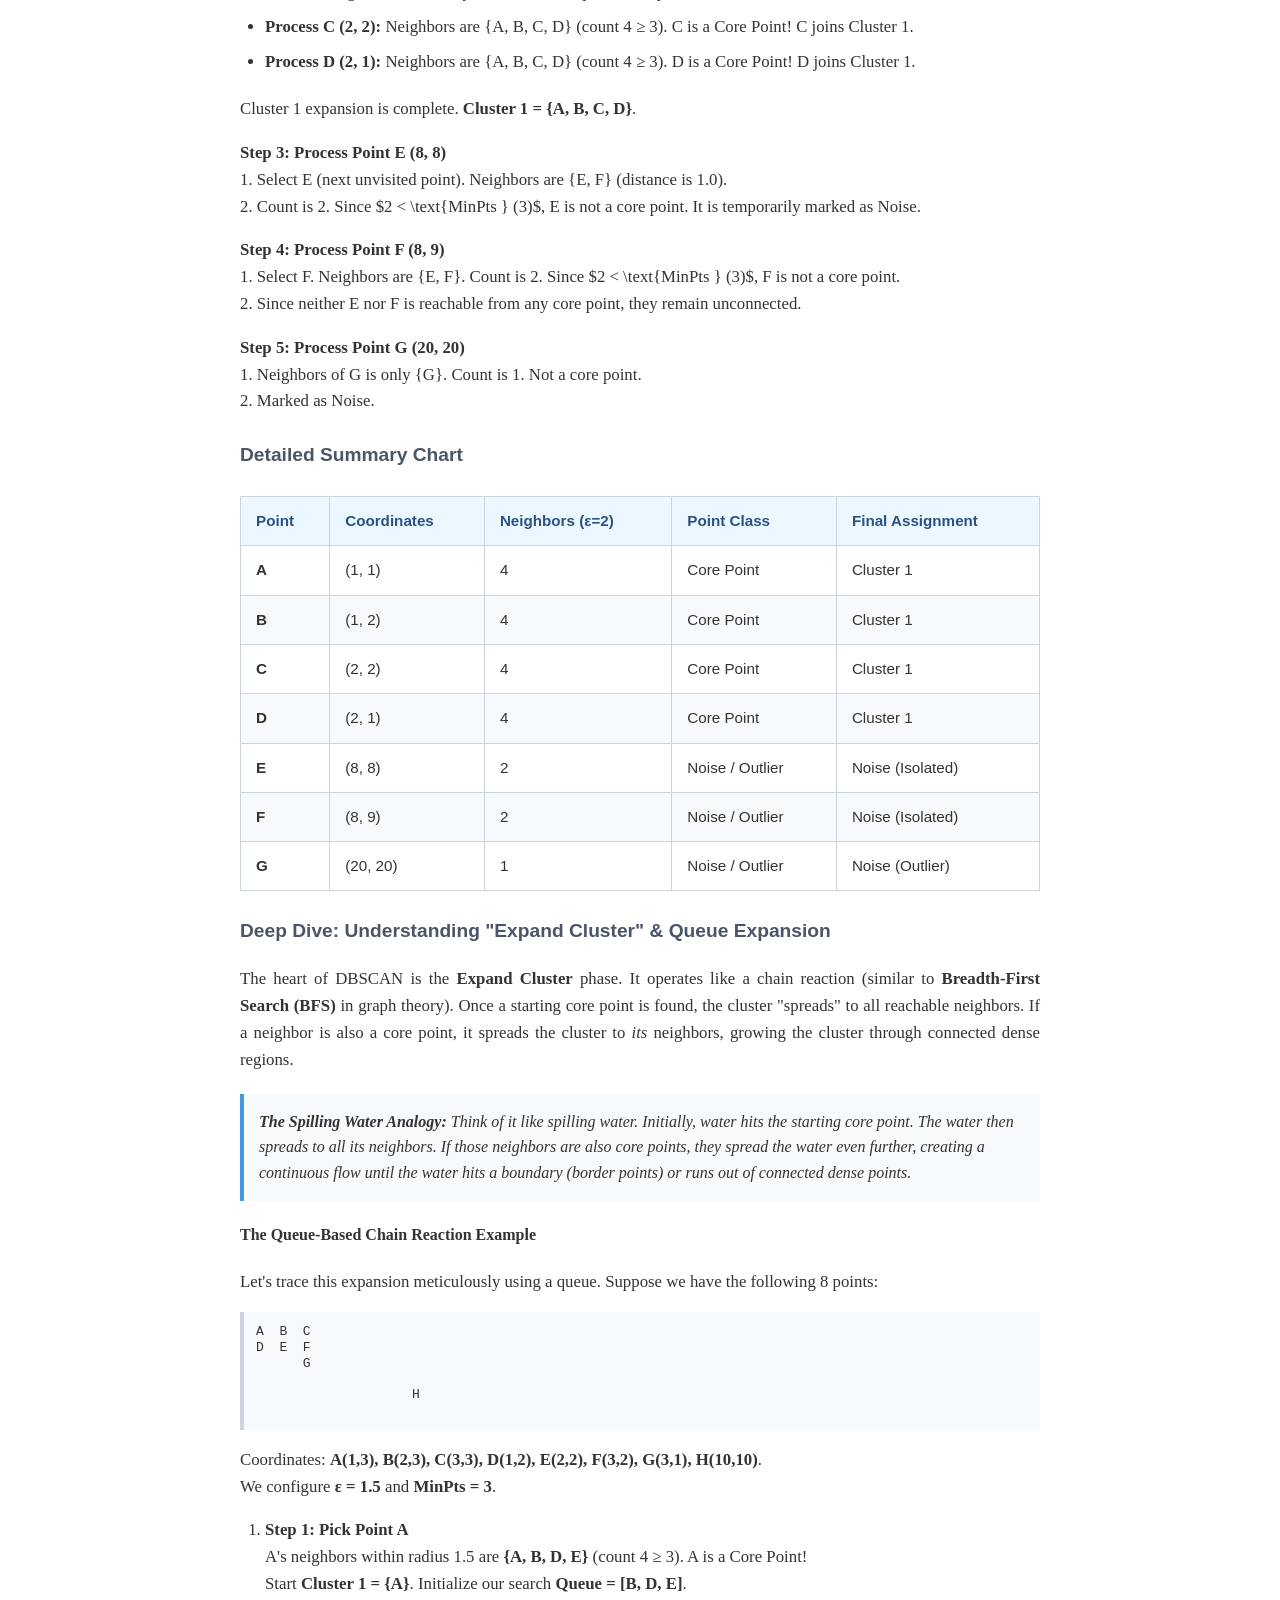
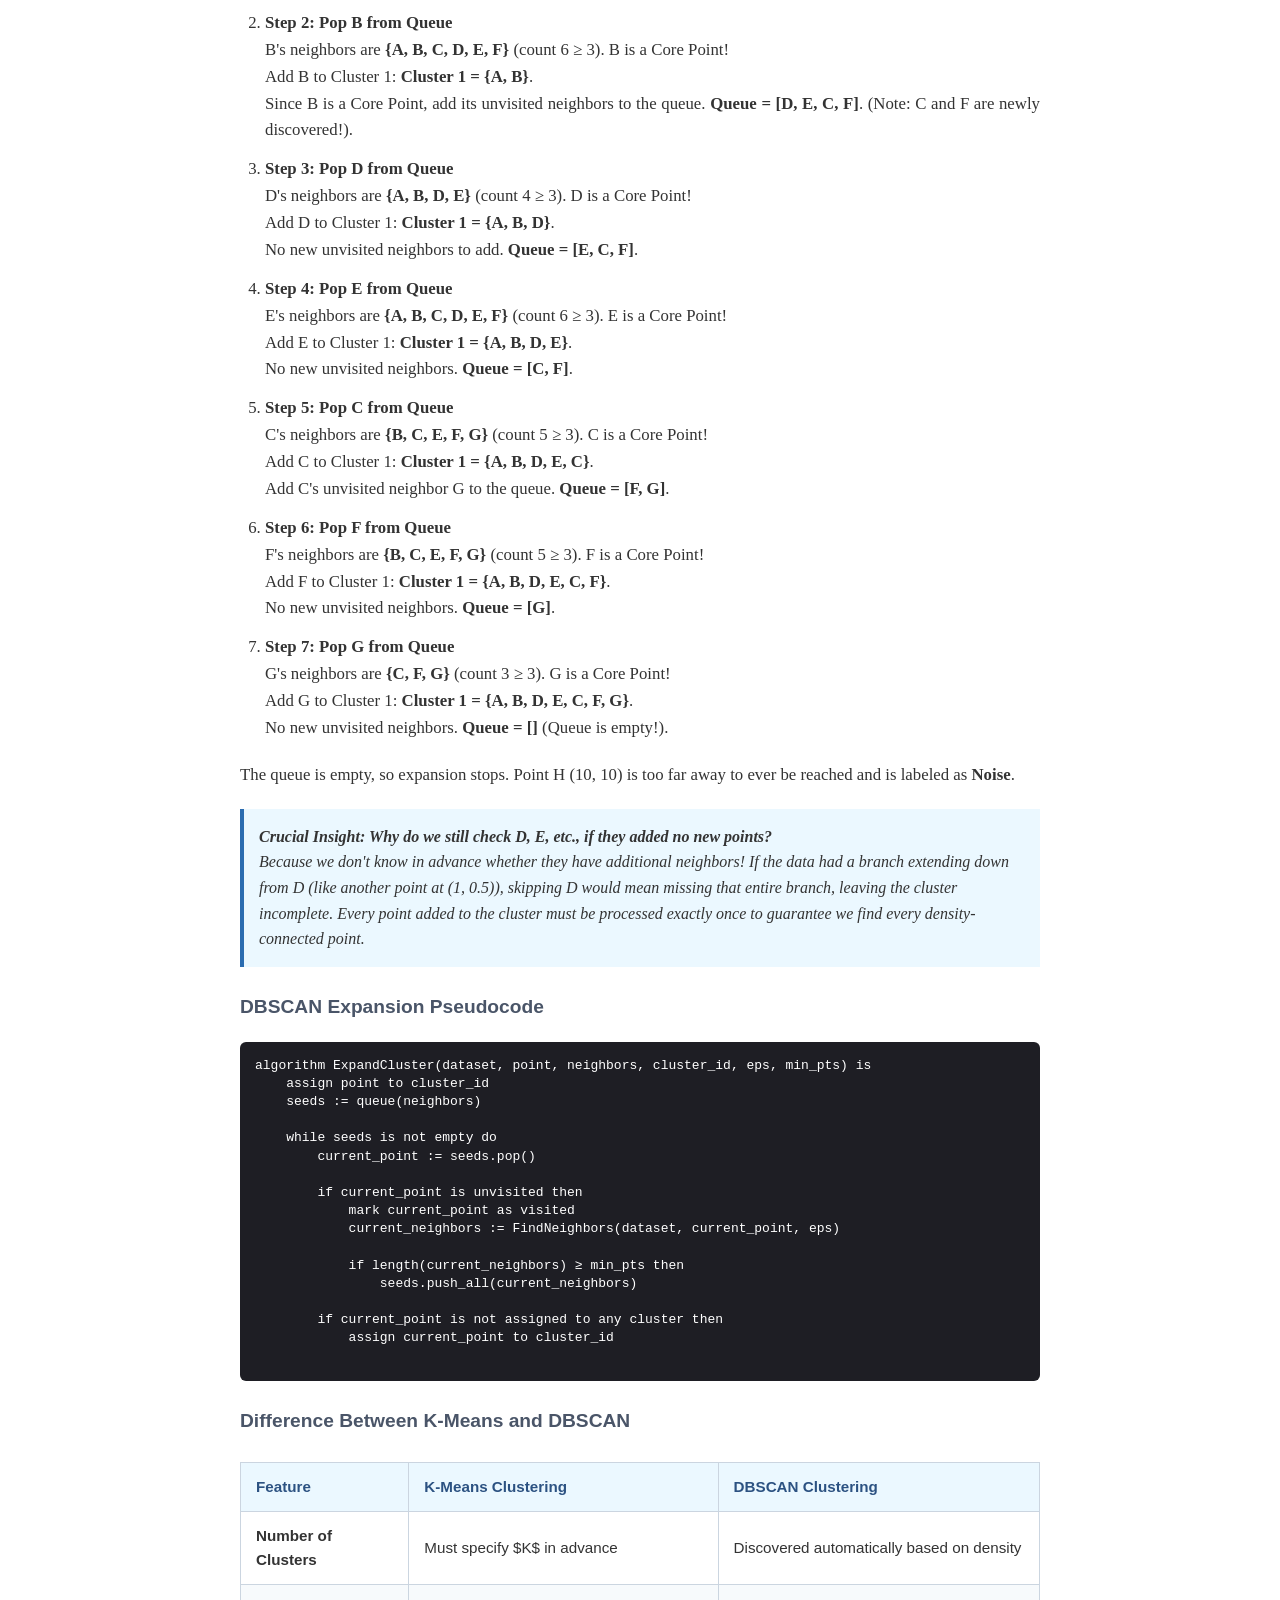
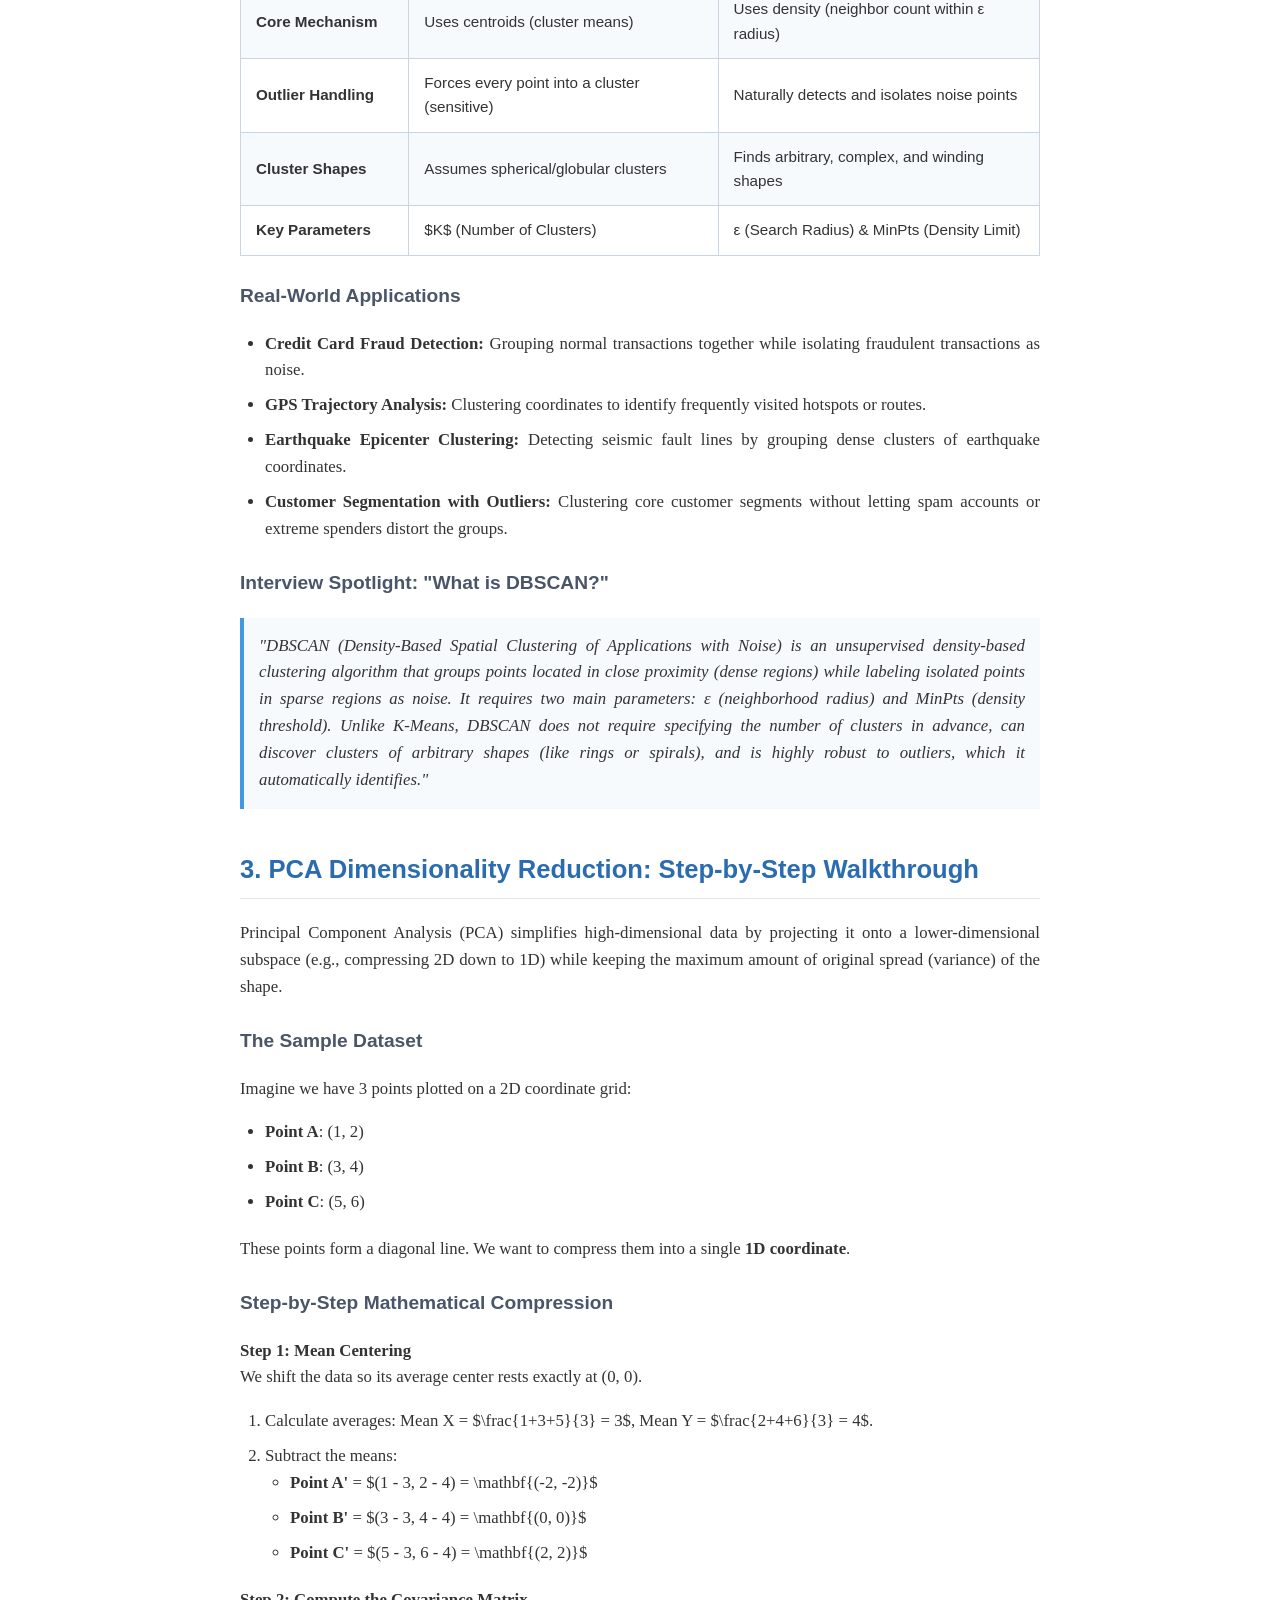
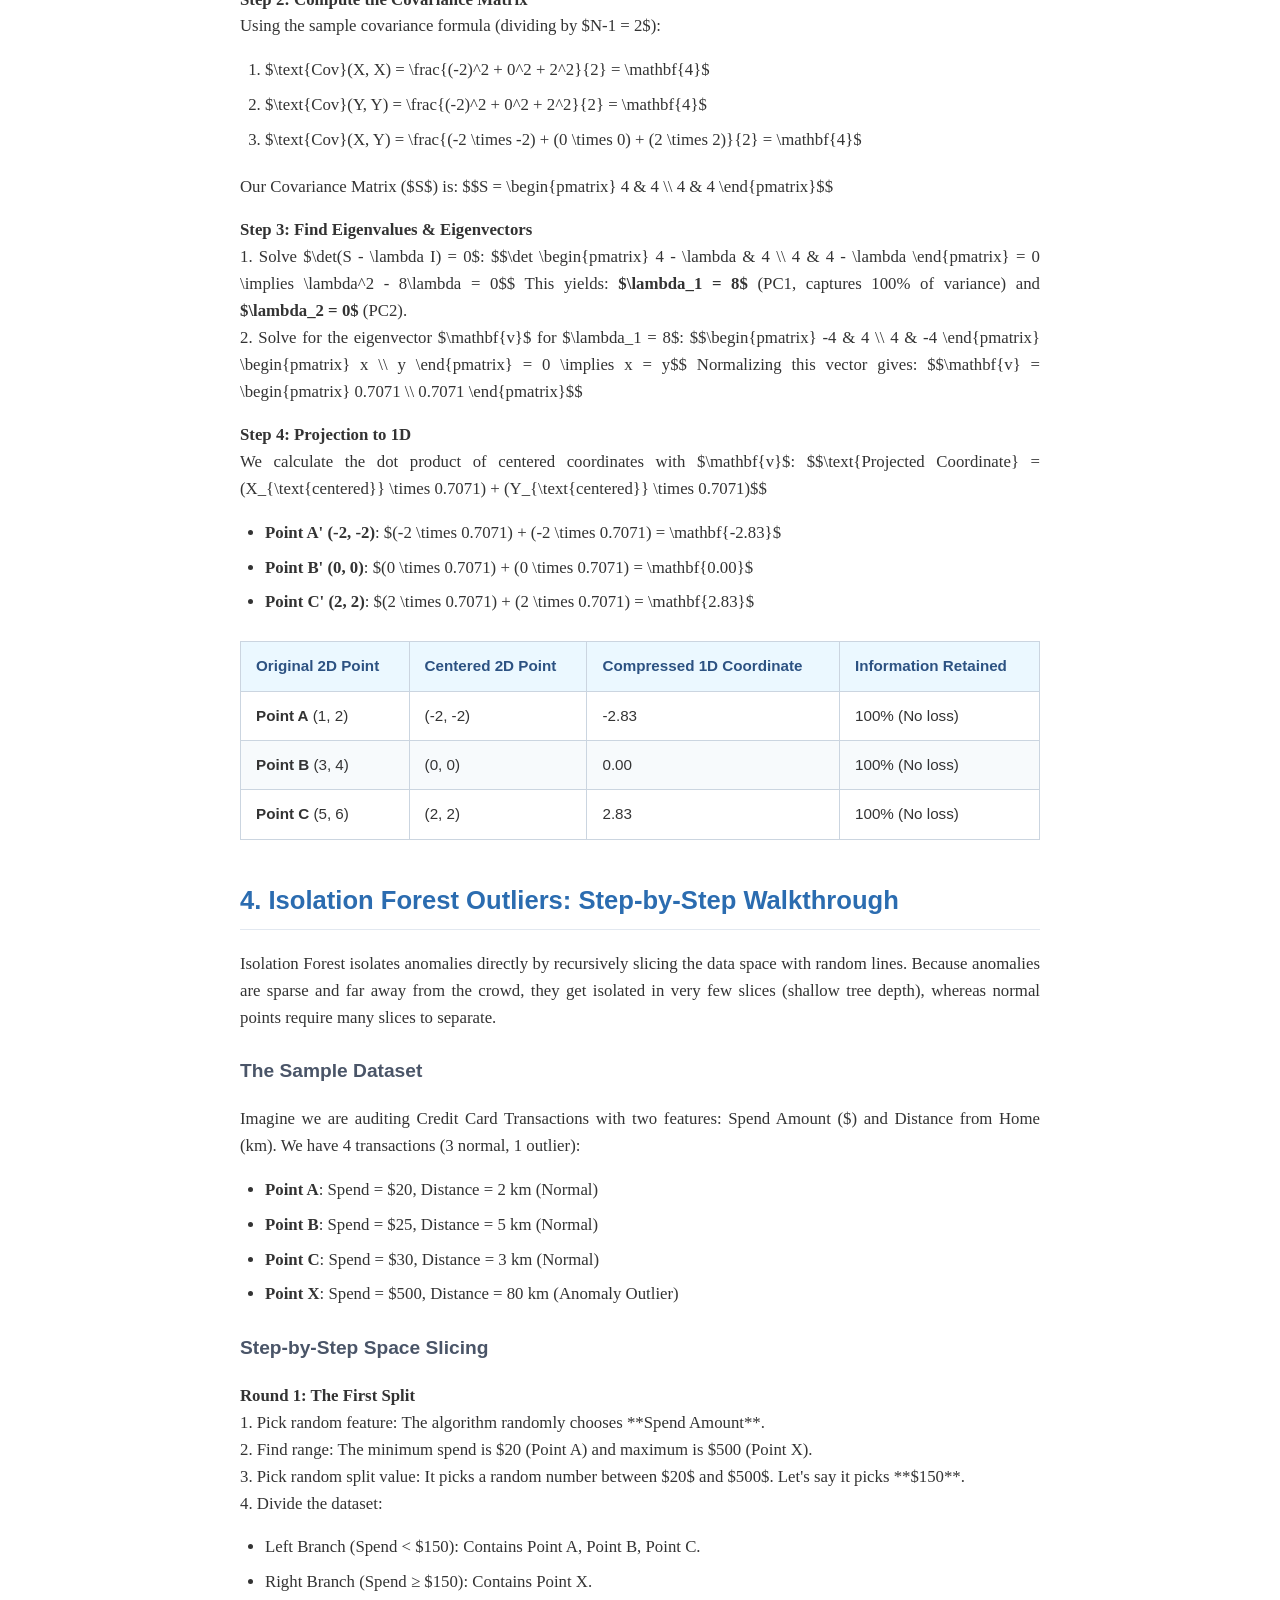
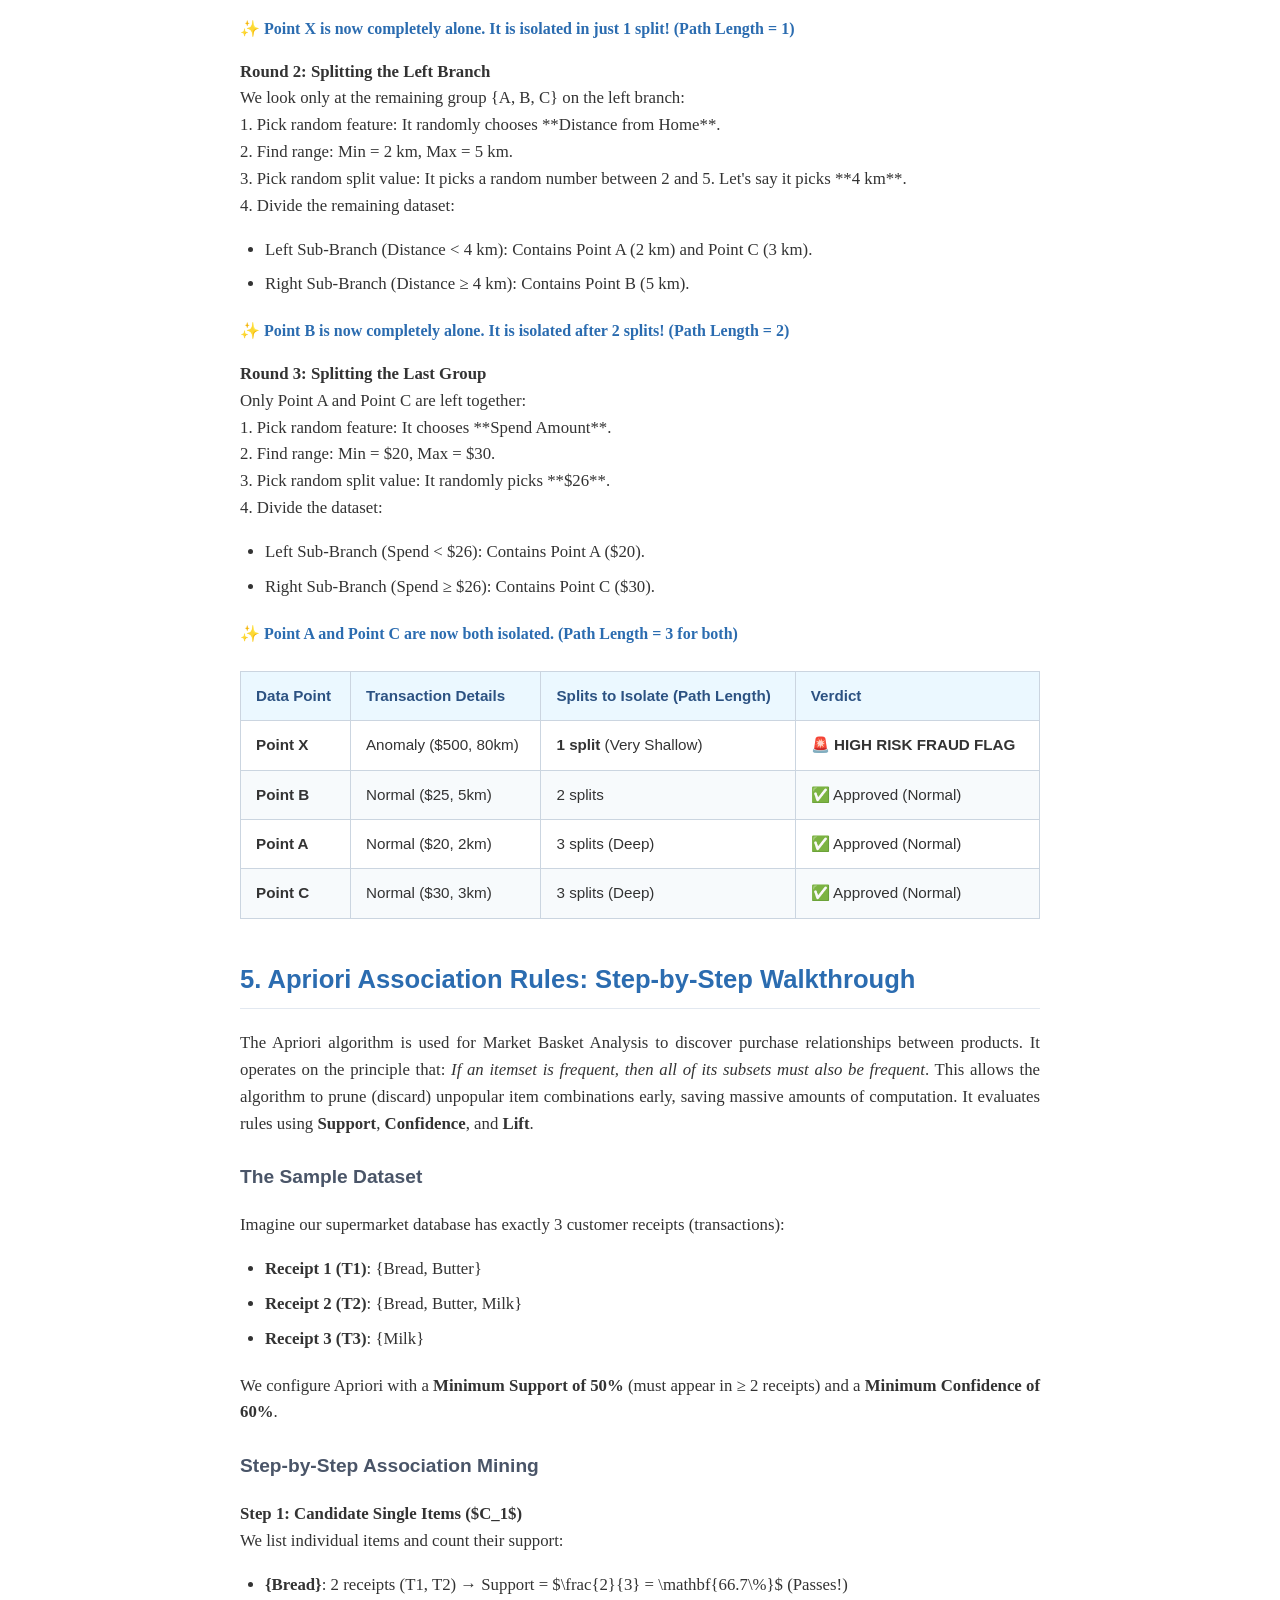
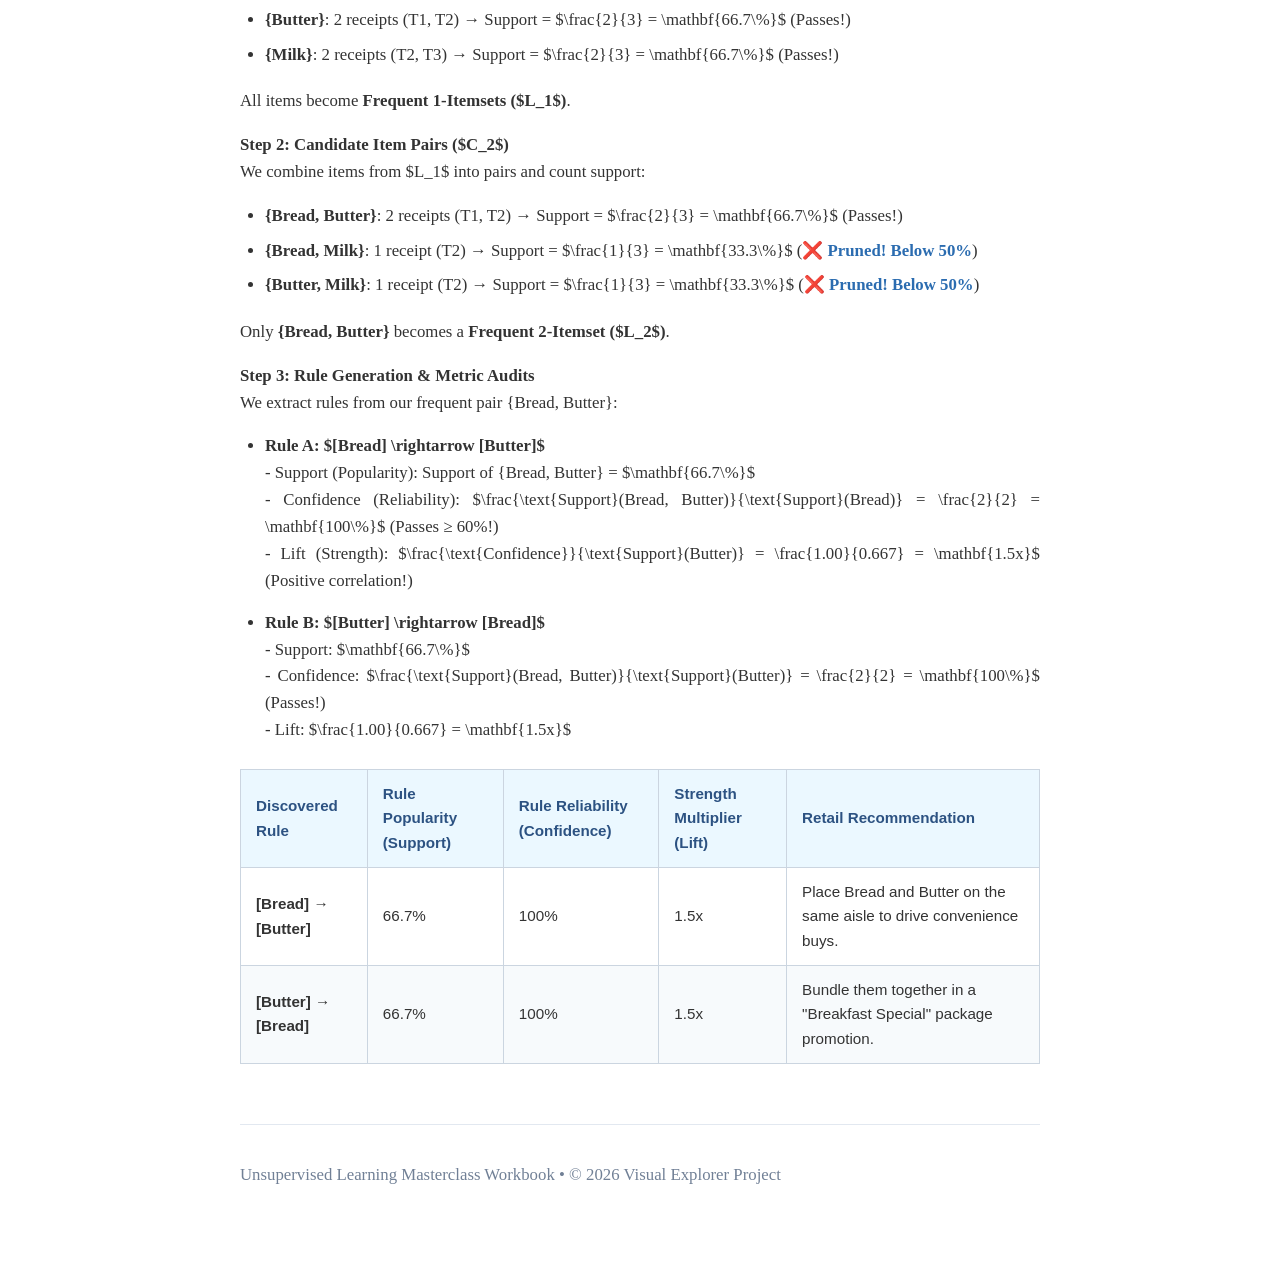
==== commit 941fbf77: "docs: integrate comprehensive DBSCAN walkthrough and queue-based expand cluster deep dive across all" ====
--- a/Unsupervised_Learning_Walkthroughs.html
+++ b/Unsupervised_Learning_Walkthroughs.html
@@ -129,25 +129,21 @@
 
     <p><strong>Step 2: Distance & Cluster Assignment</strong><br>
        We calculate the straight-line (Euclidean) distance from every point to both centroids:
-       $$	ext{Distance} = \sqrt{(X_{	ext{point}} - X_{	ext{centroid}})^2 + (Y_{	ext{point}} - Y_{	ext{centroid}})^2}$$
+       $$\text{Distance} = \sqrt{(X_{\text{point}} - X_{\text{centroid}})^2 + (Y_{\text{point}} - Y_{\text{centroid}})^2}$$
     </p>
     <ul>
         <li><strong>Point A (20, 80)</strong>: Dist to $C_1$ is 0. Dist to $C_2$ is 72.1. <span class="highlight">Verdict: Cluster 1</span>.</li>
-        <li><strong>Point B (22, 75)</strong>: Dist to $C_1$ is $\sqrt{(22-20)^2 + (75-80)^2} = \sqrt{29} pprox 5.39$. Dist to $C_2$ is 66.85. <span class="highlight">Verdict: Cluster 1</span>.</li>
+        <li><strong>Point B (22, 75)</strong>: Dist to $C_1$ is $\sqrt{(22-20)^2 + (75-80)^2} = \sqrt{29} \approx 5.39$. Dist to $C_2$ is 66.85. <span class="highlight">Verdict: Cluster 1</span>.</li>
         <li><strong>Point C (60, 20)</strong>: Dist to $C_1$ is 72.1. Dist to $C_2$ is 0. <span class="highlight">Verdict: Cluster 2</span>.</li>
-        <li><strong>Point D (62, 22)</strong>: Dist to $C_1$ is 71.61. Dist to $C_2$ is $\sqrt{(62-60)^2 + (22-20)^2} = \sqrt{8} pprox 2.83$. <span class="highlight">Verdict: Cluster 2</span>.</li>
+        <li><strong>Point D (62, 22)</strong>: Dist to $C_1$ is 71.61. Dist to $C_2$ is $\sqrt{(62-60)^2 + (22-20)^2} = \sqrt{8} \approx 2.83$. <span class="highlight">Verdict: Cluster 2</span>.</li>
     </ul>
 
     <p><strong>Step 3: Recalculate Centroid Positions (Centroid Update)</strong><br>
        Centroids shift to the exact average center of their assigned members:
     </p>
     <ul>
-        <li><strong>New Centroid 1 ($C_1'$)</strong> (Average of A and B): Age = $-rac{20+22}{2} = 21$, Spending = $-rac{80+75}{2} = 77.5$. Coordinates: <strong>(21, 77.5)</strong>.</li>
-        <li><strong>New Centroid 2 ($C_2'$)</strong> (Average of C and D): Age = $-rac{60+62}{2} = 61$, Spending = $-rac{20+22}{2} = 21$. Coordinates: <strong>(61, 21)</strong>.</li>
+        <li><strong>New Centroid 1 ($C_1'$)</strong> (Average of A and B): Age = $\frac{20+22}{2} = 21$, Spending = $\frac{80+75}{2} = 77.5$. Coordinates: <strong>(21, 77.5)</strong>.</li>
+        <li><strong>New Centroid 2 ($C_2'$)</strong> (Average of C and D): Age = $\frac{60+62}{2} = 61$, Spending = $\frac{20+22}{2} = 21$. Coordinates: <strong>(61, 21)</strong>.</li>
     </ul>
 
     <h3>Iteration 2: Verifying Convergence</h3>
@@ -205,107 +201,345 @@
     <!-- SECTION 2: DBSCAN -->
     <h2>2. DBSCAN Clustering: Step-by-Step Walkthrough</h2>
     <p>
-        DBSCAN groups points based on local density. It does not require you to pre-specify the number of clusters, 
-        and it is capable of discovering clusters of arbitrary shapes (like concentric rings) while cleanly filtering out outliers.
-        It relies on a search radius <strong>&epsilon; (Epsilon)</strong> and a neighborhood threshold <strong>MinPts</strong>.
-    </p>
-    
+        <strong>DBSCAN (Density-Based Spatial Clustering of Applications with Noise)</strong> is one of the most important clustering algorithms because, unlike K-Means, you do not need to specify the number of clusters ($K$) in advance, and it is capable of discovering clusters of arbitrary shapes while cleanly filtering out outliers.
+    </p>
+    
+    <div class="alert">
+        <strong>The Core Philosophy:</strong> Points that are in dense regions belong to the same cluster. Points that are isolated are treated as noise (outliers).
+    </div>
+
+    <h3>Why DBSCAN? (K-Means vs. DBSCAN)</h3>
+    <p>Consider a dataset with two clusters and one isolated point (outlier):</p>
+    <pre style="font-family: monospace; background: #f7fafc; padding: 12px; border-left: 4px solid #cbd5e0; line-height: 1.2;">
+● ● ● ●
+
+● ● ●
+
+                  ● ● ●
+
+                 ● ●
+
+       ×
+    </pre>
+    <ul>
+        <li><strong>K-Means Problem:</strong> If you choose $K = 2$, K-Means will force every point into one of the two clusters, dragging the cluster centers and assigning the isolated outlier ($\times$) to one of them.</li>
+        <li><strong>DBSCAN Solution:</strong> DBSCAN recognizes that the isolated point doesn't belong to any dense neighborhood and labels it as <strong>Noise</strong>.</li>
+    </ul>
+
+    <h3>DBSCAN Parameters</h3>
+    <p>DBSCAN relies on two key parameters to define density:</p>
+    <ol>
+        <li><strong>&epsilon; (Epsilon):</strong> The radius around a point defining its search neighborhood. Imagine drawing a circle of radius &epsilon; around every point.</li>
+        <li><strong>MinPts:</strong> The minimum number of points required inside the &epsilon;-radius (including the point itself) to call that region "dense".</li>
+    </ol>
+    
+    <pre style="font-family: monospace; background: #f7fafc; padding: 12px; border-left: 4px solid #cbd5e0; line-height: 1.2; width: fit-content; margin: 15px auto;">
+          ○○○○○
+       ○         ○
+      ○     ●     ○   &lt;-- radius &epsilon;
+       ○         ○
+          ○○○○○
+    </pre>
+
+    <h3>Three Types of Points</h3>
+    <p>DBSCAN classifies every data point into one of three categories:</p>
+    <ul>
+        <li>
+            <strong>1. Core Point:</strong> A point with at least <code>MinPts</code> neighbors inside its &epsilon;-neighborhood.
+            <pre style="font-family: monospace; background: #f7fafc; padding: 6px 12px; margin: 5px 0; width: fit-content; line-height: 1.2;">
+●  ●  ●
+● [X] ●   (X has &ge; MinPts neighbors. Core Point!)
+●  ●  ●</pre>
+        </li>
+        <li>
+            <strong>2. Border Point:</strong> A point that has fewer than <code>MinPts</code> neighbors, but falls within the &epsilon;-neighborhood of a core point.
+            <pre style="font-family: monospace; background: #f7fafc; padding: 6px 12px; margin: 5px 0; width: fit-content; line-height: 1.2;">
+●  ●  ●
+● [X] ● 
+   &epsilon;  ○   (Border point: connected to Core point X, but not dense itself)</pre>
+        </li>
+        <li>
+            <strong>3. Noise Point:</strong> A point with too few neighbors and not reachable from any core point.
+            <pre style="font-family: monospace; background: #f7fafc; padding: 6px 12px; margin: 5px 0; width: fit-content; line-height: 1.2;">
+●  ●  ●
+            &times;  (Too far away from any core point. Noise Outlier!)</pre>
+        </li>
+    </ul>
+
+    <h3>Mathematical Definition</h3>
+    <p>
+        Let the &epsilon;-neighborhood of a point $p$ be defined as:
+        $$N_{\epsilon}(p) = \{q \mid \text{distance}(p,q) \le \epsilon\}$$
+        A point $p$ is a <strong>Core Point</strong> if:
+        $$|N_{\epsilon}(p)| \ge \text{MinPts}$$
+        Otherwise, if $p$ is in $N_{\epsilon}(c)$ for some core point $c$, it is a <strong>Border Point</strong>. Otherwise, it is a <strong>Noise Point</strong>.
+    </p>
+
     <h3>The Sample Dataset</h3>
-    <p>Imagine we have 5 points plotted on a 2D coordinate grid:</p>
-    <ul>
-        <li><strong>Point A</strong>: (1, 1)</li>
-        <li><strong>Point B</strong>: (1, 2)</li>
-        <li><strong>Point C</strong>: (2, 1)</li>
-        <li><strong>Point D</strong>: (1, 10)</li>
-        <li><strong>Point E</strong>: (10, 10)</li>
-    </ul>
-    <p>We set <strong>&epsilon; = 3</strong> and <strong>MinPts = 2</strong>.</p>
-
-    <h3>Step-by-Step Execution</h3>
-    <p><strong>Round 1: Scanning Point A (1, 1)</strong><br>
-       1. Select Point A as our start point.<br>
-       2. Scan neighbors within distance &epsilon; = 3: B (1, 2) and C (2, 1) are inside. D and E are outside.<br>
-       3. Count neighborhood size: Neighbors of A are {A, B, C} (3 points).<br>
-       4. Evaluate density: Since the count (3) is &ge; MinPts (2), <span class="highlight">Point A is labeled a Core Point</span>.<br>
-       5. Form cluster: A starts <strong>Cluster 1</strong>. Its unvisited neighbors {B, C} are added to the expansion queue.
-    </p>
-    
-    <p><strong>Round 2: Expanding via Point B (1, 2)</strong><br>
-       1. Pop Point B from the queue.<br>
-       2. Scan neighbors: Neighbors are {A, B, C} (3 points).<br>
-       3. Evaluate density: Since count &ge; MinPts, <span class="highlight">Point B is also a Core Point</span>.<br>
-       4. Expand: B joins Cluster 1.
-    </p>
-
-    <p><strong>Round 3: Expanding via Point C (2, 1)</strong><br>
-       1. Pop Point C from the queue.<br>
-       2. Scan neighbors: Neighbors are {A, B, C} (3 points).<br>
-       3. Evaluate density: Since count &ge; MinPts, <span class="highlight">Point C is a Core Point</span>.<br>
-       4. Expand: C joins Cluster 1. The queue is now empty. Cluster 1 is complete!
-    </p>
-
-    <p><strong>Round 4: Scanning Point D (1, 10)</strong><br>
-       1. Select Point D (next unvisited point).<br>
-       2. Scan neighbors: The only neighbor of D is {D} (1 point). Distance to E (10, 10) is 9.0 (Outside).<br>
-       3. Evaluate density: Since the count (1) is < MinPts (2), Point D is not a Core Point.<br>
-       4. Label status: Since D has no connections to Core points, it is labeled as <span class="highlight">Noise (Outlier)</span>.
-    </p>
-
-    <p><strong>Round 5: Scanning Point E (10, 10)</strong><br>
-       1. Select Point E (last unvisited point).<br>
-       2. Scan neighbors: Only {E} (1 point).<br>
-       3. Evaluate density: Since count < MinPts, Point E is not a Core Point.<br>
-       4. Label status: Point E is labeled as <span class="highlight">Noise (Outlier)</span>.
-    </p>
-
+    <p>Imagine we have 7 points plotted on a 2D coordinate grid:</p>
     <table>
         <thead>
             <tr>
                 <th>Point</th>
-                <th>Coordinates</th>
-                <th>Neighbors Found</th>
-                <th>Class Type</th>
-                <th>Final Assignment</th>
+                <th>X Coordinate</th>
+                <th>Y Coordinate</th>
             </tr>
         </thead>
         <tbody>
-            <tr>
-                <td><strong>Point A</strong></td>
+            <tr><td><strong>A</strong></td><td>1</td><td>1</td></tr>
+            <tr><td><strong>B</strong></td><td>1</td><td>2</td></tr>
+            <tr><td><strong>C</strong></td><td>2</td><td>2</td></tr>
+            <tr><td><strong>D</strong></td><td>2</td><td>1</td></tr>
+            <tr><td><strong>E</strong></td><td>8</td><td>8</td></tr>
+            <tr><td><strong>F</strong></td><td>8</td><td>9</td></tr>
+            <tr><td><strong>G</strong></td><td>20</td><td>20</td></tr>
+        </tbody>
+    </table>
+    <p>We configure DBSCAN with <strong>&epsilon; = 2</strong> and <strong>MinPts = 3</strong>.</p>
+
+    <h3>Step-by-Step Numerical Scan</h3>
+    <p><strong>Step 1: Process Point A (1, 1)</strong><br>
+       1. Find all neighbors within &epsilon; = 2 using Euclidean distance. Neighbors are {A, B, C, D}.<br>
+       2. Count is 4. Since $4 \ge \text{MinPts } (3)$, <span class="highlight">A is a Core Point</span>.<br>
+       3. Start <strong>Cluster 1</strong>: $\{A\}$. Add A's neighbors $\{B, C, D\}$ to the expansion queue.
+    </p>
+    
+    <p><strong>Step 2: Expand Cluster 1</strong><br>
+       We pull neighbors from the queue one by one and check if they can expand the cluster:
+    </p>
+    <ul>
+        <li><strong>Process B (1, 2):</strong> Neighbors within radius 2 are {A, B, C, D} (count 4 &ge; 3). B is a Core Point! B joins Cluster 1. Since its neighbors are already known, no new points are queued.</li>
+        <li><strong>Process C (2, 2):</strong> Neighbors are {A, B, C, D} (count 4 &ge; 3). C is a Core Point! C joins Cluster 1.</li>
+        <li><strong>Process D (2, 1):</strong> Neighbors are {A, B, C, D} (count 4 &ge; 3). D is a Core Point! D joins Cluster 1.</li>
+    </ul>
+    <p>Cluster 1 expansion is complete. <strong>Cluster 1 = {A, B, C, D}</strong>.</p>
+
+    <p><strong>Step 3: Process Point E (8, 8)</strong><br>
+       1. Select E (next unvisited point). Neighbors are {E, F} (distance is 1.0).<br>
+       2. Count is 2. Since $2 &lt; \text{MinPts } (3)$, E is not a core point. It is temporarily marked as Noise.
+    </p>
+
+    <p><strong>Step 4: Process Point F (8, 9)</strong><br>
+       1. Select F. Neighbors are {E, F}. Count is 2. Since $2 &lt; \text{MinPts } (3)$, F is not a core point.<br>
+       2. Since neither E nor F is reachable from any core point, they remain unconnected.
+    </p>
+
+    <p><strong>Step 5: Process Point G (20, 20)</strong><br>
+       1. Neighbors of G is only {G}. Count is 1. Not a core point.<br>
+       2. Marked as Noise.
+    </p>
+
+    <h3>Detailed Summary Chart</h3>
+    <table>
+        <thead>
+            <tr>
+                <th>Point</th>
+                <th>Coordinates</th>
+                <th>Neighbors (&epsilon;=2)</th>
+                <th>Point Class</th>
+                <th>Final Assignment</th>
+            </tr>
+        </thead>
+        <tbody>
+            <tr>
+                <td><strong>A</strong></td>
                 <td>(1, 1)</td>
-                <td>3</td>
+                <td>4</td>
                 <td>Core Point</td>
                 <td>Cluster 1</td>
             </tr>
             <tr>
-                <td><strong>Point B</strong></td>
+                <td><strong>B</strong></td>
                 <td>(1, 2)</td>
-                <td>3</td>
+                <td>4</td>
                 <td>Core Point</td>
                 <td>Cluster 1</td>
             </tr>
             <tr>
-                <td><strong>Point C</strong></td>
-                <td>(2, 1)</td>
-                <td>3</td>
+                <td><strong>C</strong></td>
+                <td>(2, 2)</td>
+                <td>4</td>
                 <td>Core Point</td>
                 <td>Cluster 1</td>
             </tr>
             <tr>
-                <td><strong>Point D</strong></td>
-                <td>(1, 10)</td>
+                <td><strong>D</strong></td>
+                <td>(2, 1)</td>
+                <td>4</td>
+                <td>Core Point</td>
+                <td>Cluster 1</td>
+            </tr>
+            <tr>
+                <td><strong>E</strong></td>
+                <td>(8, 8)</td>
+                <td>2</td>
+                <td>Noise / Outlier</td>
+                <td>Noise (Isolated)</td>
+            </tr>
+            <tr>
+                <td><strong>F</strong></td>
+                <td>(8, 9)</td>
+                <td>2</td>
+                <td>Noise / Outlier</td>
+                <td>Noise (Isolated)</td>
+            </tr>
+            <tr>
+                <td><strong>G</strong></td>
+                <td>(20, 20)</td>
                 <td>1</td>
-                <td>Outlier</td>
-                <td>Noise (Isolated Outlier)</td>
-            </tr>
-            <tr>
-                <td><strong>Point E</strong></td>
-                <td>(10, 10)</td>
-                <td>1</td>
-                <td>Outlier</td>
-                <td>Noise (Isolated Outlier)</td>
+                <td>Noise / Outlier</td>
+                <td>Noise (Outlier)</td>
             </tr>
         </tbody>
     </table>
+
+    <div style="page-break-before: always;"></div>
+
+    <h3>Deep Dive: Understanding "Expand Cluster" & Queue Expansion</h3>
+    <p>
+        The heart of DBSCAN is the <strong>Expand Cluster</strong> phase. It operates like a chain reaction (similar to <strong>Breadth-First Search (BFS)</strong> in graph theory). Once a starting core point is found, the cluster "spreads" to all reachable neighbors. If a neighbor is also a core point, it spreads the cluster to <em>its</em> neighbors, growing the cluster through connected dense regions.
+    </p>
+    
+    <div class="alert">
+        <strong>The Spilling Water Analogy:</strong> Think of it like spilling water. Initially, water hits the starting core point. The water then spreads to all its neighbors. If those neighbors are also core points, they spread the water even further, creating a continuous flow until the water hits a boundary (border points) or runs out of connected dense points.
+    </div>
+
+    <h4>The Queue-Based Chain Reaction Example</h4>
+    <p>Let's trace this expansion meticulously using a queue. Suppose we have the following 8 points:</p>
+    <pre style="font-family: monospace; background: #f7fafc; padding: 12px; border-left: 4px solid #cbd5e0; line-height: 1.2;">
+A  B  C
+D  E  F
+      G
+
+                    H
+    </pre>
+    <p>
+        Coordinates: <strong>A(1,3), B(2,3), C(3,3), D(1,2), E(2,2), F(3,2), G(3,1), H(10,10)</strong>.<br>
+        We configure <strong>&epsilon; = 1.5</strong> and <strong>MinPts = 3</strong>.
+    </p>
+
+    <ol>
+        <li>
+            <strong>Step 1: Pick Point A</strong><br>
+            A's neighbors within radius 1.5 are <strong>{A, B, D, E}</strong> (count 4 &ge; 3). A is a Core Point! <br>
+            Start <strong>Cluster 1 = {A}</strong>. Initialize our search <strong>Queue = [B, D, E]</strong>.
+        </li>
+        <li style="margin-top: 12px;">
+            <strong>Step 2: Pop B from Queue</strong><br>
+            B's neighbors are <strong>{A, B, C, D, E, F}</strong> (count 6 &ge; 3). B is a Core Point! <br>
+            Add B to Cluster 1: <strong>Cluster 1 = {A, B}</strong>.<br>
+            Since B is a Core Point, add its unvisited neighbors to the queue. <strong>Queue = [D, E, C, F]</strong>. (Note: C and F are newly discovered!).
+        </li>
+        <li style="margin-top: 12px;">
+            <strong>Step 3: Pop D from Queue</strong><br>
+            D's neighbors are <strong>{A, B, D, E}</strong> (count 4 &ge; 3). D is a Core Point! <br>
+            Add D to Cluster 1: <strong>Cluster 1 = {A, B, D}</strong>.<br>
+            No new unvisited neighbors to add. <strong>Queue = [E, C, F]</strong>.
+        </li>
+        <li style="margin-top: 12px;">
+            <strong>Step 4: Pop E from Queue</strong><br>
+            E's neighbors are <strong>{A, B, C, D, E, F}</strong> (count 6 &ge; 3). E is a Core Point! <br>
+            Add E to Cluster 1: <strong>Cluster 1 = {A, B, D, E}</strong>.<br>
+            No new unvisited neighbors. <strong>Queue = [C, F]</strong>.
+        </li>
+        <li style="margin-top: 12px;">
+            <strong>Step 5: Pop C from Queue</strong><br>
+            C's neighbors are <strong>{B, C, E, F, G}</strong> (count 5 &ge; 3). C is a Core Point! <br>
+            Add C to Cluster 1: <strong>Cluster 1 = {A, B, D, E, C}</strong>.<br>
+            Add C's unvisited neighbor G to the queue. <strong>Queue = [F, G]</strong>.
+        </li>
+        <li style="margin-top: 12px;">
+            <strong>Step 6: Pop F from Queue</strong><br>
+            F's neighbors are <strong>{B, C, E, F, G}</strong> (count 5 &ge; 3). F is a Core Point! <br>
+            Add F to Cluster 1: <strong>Cluster 1 = {A, B, D, E, C, F}</strong>.<br>
+            No new unvisited neighbors. <strong>Queue = [G]</strong>.
+        </li>
+        <li style="margin-top: 12px;">
+            <strong>Step 7: Pop G from Queue</strong><br>
+            G's neighbors are <strong>{C, F, G}</strong> (count 3 &ge; 3). G is a Core Point! <br>
+            Add G to Cluster 1: <strong>Cluster 1 = {A, B, D, E, C, F, G}</strong>.<br>
+            No new unvisited neighbors. <strong>Queue = []</strong> (Queue is empty!).
+        </li>
+    </ol>
+    <p>
+        The queue is empty, so expansion stops. Point H (10, 10) is too far away to ever be reached and is labeled as <strong>Noise</strong>.
+    </p>
+
+    <div class="alert" style="background-color: #ebf8ff; border-left-color: #2b6cb0;">
+        <strong>Crucial Insight: Why do we still check D, E, etc., if they added no new points?</strong><br>
+        Because we don't know in advance whether they have additional neighbors! If the data had a branch extending down from D (like another point at (1, 0.5)), skipping D would mean missing that entire branch, leaving the cluster incomplete. Every point added to the cluster must be processed exactly once to guarantee we find every density-connected point.
+    </div>
+
+    <h3>DBSCAN Expansion Pseudocode</h3>
+    <pre style="font-family: monospace; background: #1e1e24; color: #ffffff; padding: 15px; border-radius: 6px; line-height: 1.4; overflow-x: auto;">
+algorithm ExpandCluster(dataset, point, neighbors, cluster_id, eps, min_pts) is
+    assign point to cluster_id
+    seeds := queue(neighbors)
+    
+    while seeds is not empty do
+        current_point := seeds.pop()
+        
+        if current_point is unvisited then
+            mark current_point as visited
+            current_neighbors := FindNeighbors(dataset, current_point, eps)
+            
+            if length(current_neighbors) &ge; min_pts then
+                seeds.push_all(current_neighbors)
+                
+        if current_point is not assigned to any cluster then
+            assign current_point to cluster_id
+    </pre>
+
+    <h3>Difference Between K-Means and DBSCAN</h3>
+    <table>
+        <thead>
+            <tr>
+                <th>Feature</th>
+                <th>K-Means Clustering</th>
+                <th>DBSCAN Clustering</th>
+            </tr>
+        </thead>
+        <tbody>
+            <tr>
+                <td><strong>Number of Clusters</strong></td>
+                <td>Must specify $K$ in advance</td>
+                <td>Discovered automatically based on density</td>
+            </tr>
+            <tr>
+                <td><strong>Core Mechanism</strong></td>
+                <td>Uses centroids (cluster means)</td>
+                <td>Uses density (neighbor count within &epsilon; radius)</td>
+            </tr>
+            <tr>
+                <td><strong>Outlier Handling</strong></td>
+                <td>Forces every point into a cluster (sensitive)</td>
+                <td>Naturally detects and isolates noise points</td>
+            </tr>
+            <tr>
+                <td><strong>Cluster Shapes</strong></td>
+                <td>Assumes spherical/globular clusters</td>
+                <td>Finds arbitrary, complex, and winding shapes</td>
+            </tr>
+            <tr>
+                <td><strong>Key Parameters</strong></td>
+                <td>$K$ (Number of Clusters)</td>
+                <td>&epsilon; (Search Radius) &amp; MinPts (Density Limit)</td>
+            </tr>
+        </tbody>
+    </table>
+
+    <h3>Real-World Applications</h3>
+    <ul>
+        <li><strong>Credit Card Fraud Detection:</strong> Grouping normal transactions together while isolating fraudulent transactions as noise.</li>
+        <li><strong>GPS Trajectory Analysis:</strong> Clustering coordinates to identify frequently visited hotspots or routes.</li>
+        <li><strong>Earthquake Epicenter Clustering:</strong> Detecting seismic fault lines by grouping dense clusters of earthquake coordinates.</li>
+        <li><strong>Customer Segmentation with Outliers:</strong> Clustering core customer segments without letting spam accounts or extreme spenders distort the groups.</li>
+    </ul>
+
+    <h3>Interview Spotlight: "What is DBSCAN?"</h3>
+    <p style="font-style: italic; background-color: #f7fafc; padding: 15px; border-left: 4px solid #4299e1;">
+        "DBSCAN (Density-Based Spatial Clustering of Applications with Noise) is an unsupervised density-based clustering algorithm that groups points located in close proximity (dense regions) while labeling isolated points in sparse regions as noise. It requires two main parameters: &epsilon; (neighborhood radius) and MinPts (density threshold). Unlike K-Means, DBSCAN does not require specifying the number of clusters in advance, can discover clusters of arbitrary shapes (like rings or spirals), and is highly robust to outliers, which it automatically identifies."
+    </p>
 
     <div class="page-break"></div>
 
@@ -331,9 +565,7 @@
        We shift the data so its average center rests exactly at (0, 0).
     </p>
     <ol>
-        <li>Calculate averages: Mean X = $-rac{1+3+5}{3} = 3$, Mean Y = $-rac{2+4+6}{3} = 4$.</li>
+        <li>Calculate averages: Mean X = $\frac{1+3+5}{3} = 3$, Mean Y = $\frac{2+4+6}{3} = 4$.</li>
         <li>Subtract the means:
             <ul>
                 <li><strong>Point A'</strong> = $(1 - 3, 2 - 4) = \mathbf{(-2, -2)}$</li>
@@ -347,35 +579,32 @@
        Using the sample covariance formula (dividing by $N-1 = 2$):
     </p>
     <ol>
-        <li>$	ext{Cov}(X, X) = -rac{(-2)^2 + 0^2 + 2^2}{2} = \mathbf{4}$</li>
-        <li>$	ext{Cov}(Y, Y) = -rac{(-2)^2 + 0^2 + 2^2}{2} = \mathbf{4}$</li>
-        <li>$	ext{Cov}(X, Y) = -rac{(-2 	imes -2) + (0 	imes 0) + (2 	imes 2)}{2} = \mathbf{4}$</li>
+        <li>$\text{Cov}(X, X) = \frac{(-2)^2 + 0^2 + 2^2}{2} = \mathbf{4}$</li>
+        <li>$\text{Cov}(Y, Y) = \frac{(-2)^2 + 0^2 + 2^2}{2} = \mathbf{4}$</li>
+        <li>$\text{Cov}(X, Y) = \frac{(-2 \times -2) + (0 \times 0) + (2 \times 2)}{2} = \mathbf{4}$</li>
     </ol>
     <p>Our Covariance Matrix ($S$) is:
-       $$S = egin{pmatrix} 4 & 4 \ 4 & 4 \end{pmatrix}$$
+       $$S = \begin{pmatrix} 4 & 4 \\ 4 & 4 \end{pmatrix}$$
     </p>
 
     <p><strong>Step 3: Find Eigenvalues & Eigenvectors</strong><br>
        1. Solve $\det(S - \lambda I) = 0$:
-          $$\det egin{pmatrix} 4 - \lambda & 4 \ 4 & 4 - \lambda \end{pmatrix} = 0 \implies \lambda^2 - 8\lambda = 0$$
+          $$\det \begin{pmatrix} 4 - \lambda & 4 \\ 4 & 4 - \lambda \end{pmatrix} = 0 \implies \lambda^2 - 8\lambda = 0$$
           This yields: <strong>$\lambda_1 = 8$</strong> (PC1, captures 100% of variance) and <strong>$\lambda_2 = 0$</strong> (PC2).<br>
        2. Solve for the eigenvector $\mathbf{v}$ for $\lambda_1 = 8$:
-          $$egin{pmatrix} -4 & 4 \ 4 & -4 \end{pmatrix} egin{pmatrix} x \ y \end{pmatrix} = 0 \implies x = y$$
+          $$\begin{pmatrix} -4 & 4 \\ 4 & -4 \end{pmatrix} \begin{pmatrix} x \\ y \end{pmatrix} = 0 \implies x = y$$
           Normalizing this vector gives:
-          $$\mathbf{v} = egin{pmatrix} 0.7071 \ 0.7071 \end{pmatrix}$$
+          $$\mathbf{v} = \begin{pmatrix} 0.7071 \\ 0.7071 \end{pmatrix}$$
     </p>
 
     <p><strong>Step 4: Projection to 1D</strong><br>
        We calculate the dot product of centered coordinates with $\mathbf{v}$:
-       $$	ext{Projected Coordinate} = (X_{	ext{centered}} 	imes 0.7071) + (Y_{	ext{centered}} 	imes 0.7071)$$
-    </p>
-    <ul>
-        <li><strong>Point A' (-2, -2)</strong>: $(-2 	imes 0.7071) + (-2 	imes 0.7071) = \mathbf{-2.83}$</li>
-        <li><strong>Point B' (0, 0)</strong>: $(0 	imes 0.7071) + (0 	imes 0.7071) = \mathbf{0.00}$</li>
-        <li><strong>Point C' (2, 2)</strong>: $(2 	imes 0.7071) + (2 	imes 0.7071) = \mathbf{2.83}$</li>
+       $$\text{Projected Coordinate} = (X_{\text{centered}} \times 0.7071) + (Y_{\text{centered}} \times 0.7071)$$
+    </p>
+    <ul>
+        <li><strong>Point A' (-2, -2)</strong>: $(-2 \times 0.7071) + (-2 \times 0.7071) = \mathbf{-2.83}$</li>
+        <li><strong>Point B' (0, 0)</strong>: $(0 \times 0.7071) + (0 \times 0.7071) = \mathbf{0.00}$</li>
+        <li><strong>Point C' (2, 2)</strong>: $(2 \times 0.7071) + (2 \times 0.7071) = \mathbf{2.83}$</li>
     </ul>
 
     <table>
@@ -531,12 +760,9 @@
        We list individual items and count their support:
     </p>
     <ul>
-        <li><strong>{Bread}</strong>: 2 receipts (T1, T2) &rarr; Support = $-rac{2}{3} = \mathbf{66.7\%}$ (Passes!)</li>
-        <li><strong>{Butter}</strong>: 2 receipts (T1, T2) &rarr; Support = $-rac{2}{3} = \mathbf{66.7\%}$ (Passes!)</li>
-        <li><strong>{Milk}</strong>: 2 receipts (T2, T3) &rarr; Support = $-rac{2}{3} = \mathbf{66.7\%}$ (Passes!)</li>
+        <li><strong>{Bread}</strong>: 2 receipts (T1, T2) &rarr; Support = $\frac{2}{3} = \mathbf{66.7\%}$ (Passes!)</li>
+        <li><strong>{Butter}</strong>: 2 receipts (T1, T2) &rarr; Support = $\frac{2}{3} = \mathbf{66.7\%}$ (Passes!)</li>
+        <li><strong>{Milk}</strong>: 2 receipts (T2, T3) &rarr; Support = $\frac{2}{3} = \mathbf{66.7\%}$ (Passes!)</li>
     </ul>
     <p>All items become <strong>Frequent 1-Itemsets ($L_1$)</strong>.</p>
 
@@ -544,12 +770,9 @@
        We combine items from $L_1$ into pairs and count support:
     </p>
     <ul>
-        <li><strong>{Bread, Butter}</strong>: 2 receipts (T1, T2) &rarr; Support = $-rac{2}{3} = \mathbf{66.7\%}$ (Passes!)</li>
-        <li><strong>{Bread, Milk}</strong>: 1 receipt (T2) &rarr; Support = $-rac{1}{3} = \mathbf{33.3\%}$ (<span class="highlight">❌ Pruned! Below 50%</span>)</li>
-        <li><strong>{Butter, Milk}</strong>: 1 receipt (T2) &rarr; Support = $-rac{1}{3} = \mathbf{33.3\%}$ (<span class="highlight">❌ Pruned! Below 50%</span>)</li>
+        <li><strong>{Bread, Butter}</strong>: 2 receipts (T1, T2) &rarr; Support = $\frac{2}{3} = \mathbf{66.7\%}$ (Passes!)</li>
+        <li><strong>{Bread, Milk}</strong>: 1 receipt (T2) &rarr; Support = $\frac{1}{3} = \mathbf{33.3\%}$ (<span class="highlight">❌ Pruned! Below 50%</span>)</li>
+        <li><strong>{Butter, Milk}</strong>: 1 receipt (T2) &rarr; Support = $\frac{1}{3} = \mathbf{33.3\%}$ (<span class="highlight">❌ Pruned! Below 50%</span>)</li>
     </ul>
     <p>Only <strong>{Bread, Butter}</strong> becomes a <strong>Frequent 2-Itemset ($L_2$)</strong>.</p>
 
@@ -557,24 +780,15 @@
        We extract rules from our frequent pair {Bread, Butter}:
     </p>
     <ul>
-        <li><strong>Rule A: $[Bread] -ightarrow [Butter]$</strong><br>
+        <li><strong>Rule A: $[Bread] \rightarrow [Butter]$</strong><br>
             - Support (Popularity): Support of {Bread, Butter} = $\mathbf{66.7\%}$<br>
-            - Confidence (Reliability): $-rac{	ext{Support}(Bread, Butter)}{	ext{Support}(Bread)} = -rac{2}{2} = \mathbf{100\%}$ (Passes &ge; 60%!)<br>
-            - Lift (Strength): $-rac{	ext{Confidence}}{	ext{Support}(Butter)} = -rac{1.00}{0.667} = \mathbf{1.5x}$ (Positive correlation!)
-        </li>
-        <li style="margin-top: 15px;"><strong>Rule B: $[Butter] -ightarrow [Bread]$</strong><br>
+            - Confidence (Reliability): $\frac{\text{Support}(Bread, Butter)}{\text{Support}(Bread)} = \frac{2}{2} = \mathbf{100\%}$ (Passes &ge; 60%!)<br>
+            - Lift (Strength): $\frac{\text{Confidence}}{\text{Support}(Butter)} = \frac{1.00}{0.667} = \mathbf{1.5x}$ (Positive correlation!)
+        </li>
+        <li style="margin-top: 15px;"><strong>Rule B: $[Butter] \rightarrow [Bread]$</strong><br>
             - Support: $\mathbf{66.7\%}$<br>
-            - Confidence: $-rac{	ext{Support}(Bread, Butter)}{	ext{Support}(Butter)} = -rac{2}{2} = \mathbf{100\%}$ (Passes!)<br>
-            - Lift: $-rac{1.00}{0.667} = \mathbf{1.5x}$
+            - Confidence: $\frac{\text{Support}(Bread, Butter)}{\text{Support}(Butter)} = \frac{2}{2} = \mathbf{100\%}$ (Passes!)<br>
+            - Lift: $\frac{1.00}{0.667} = \mathbf{1.5x}$
         </li>
     </ul>
 
